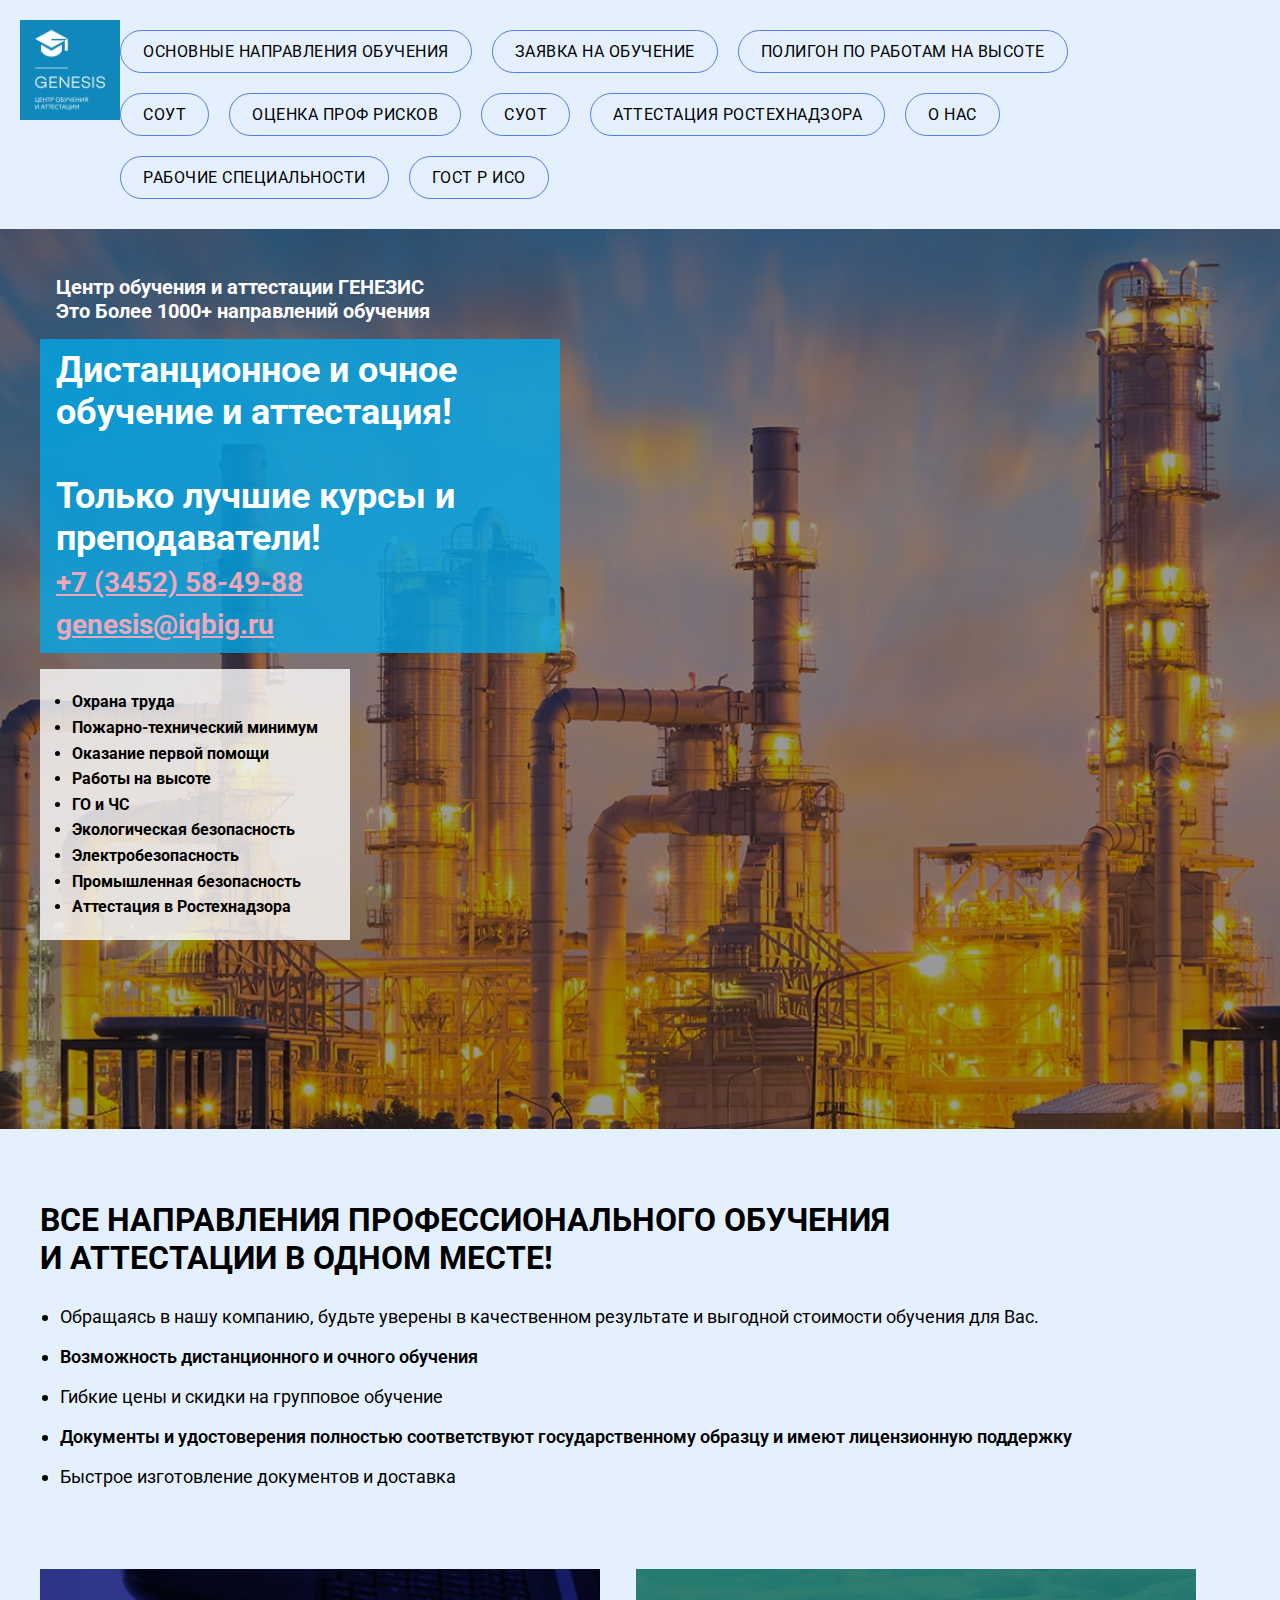
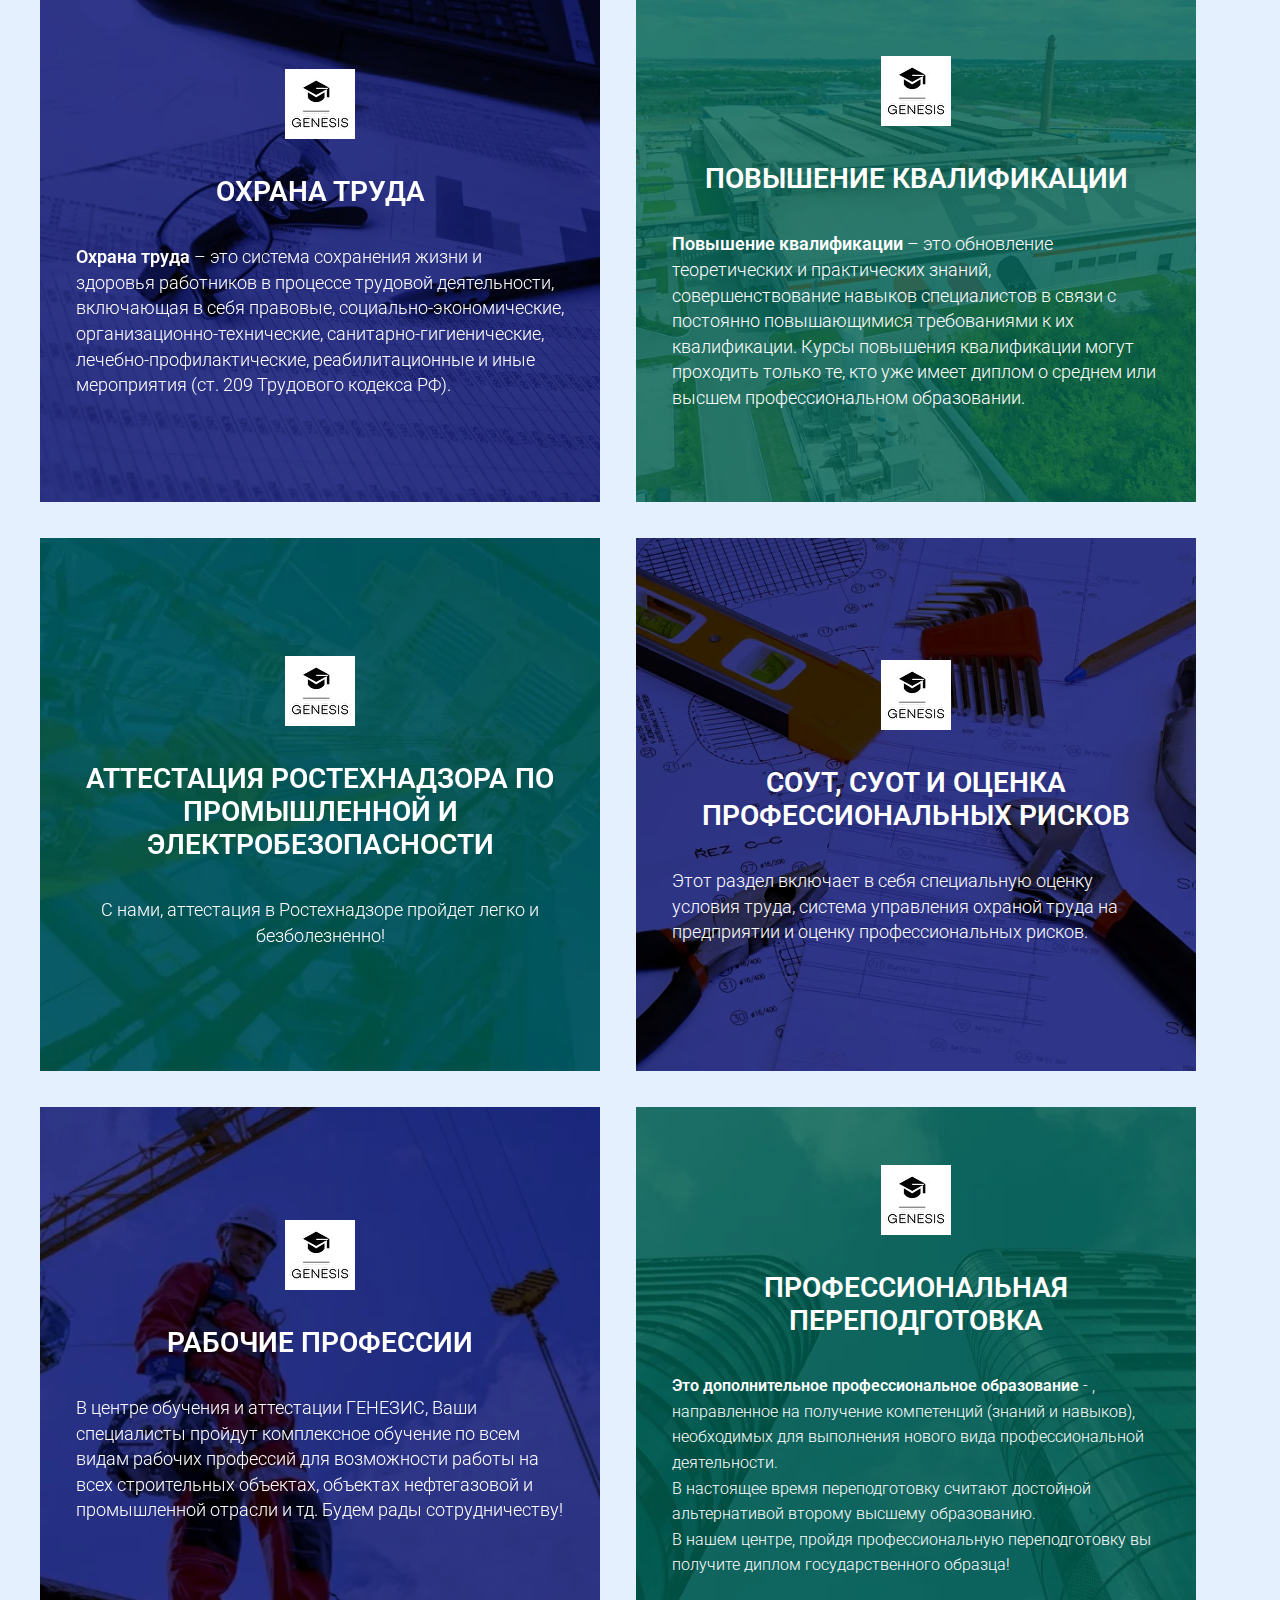
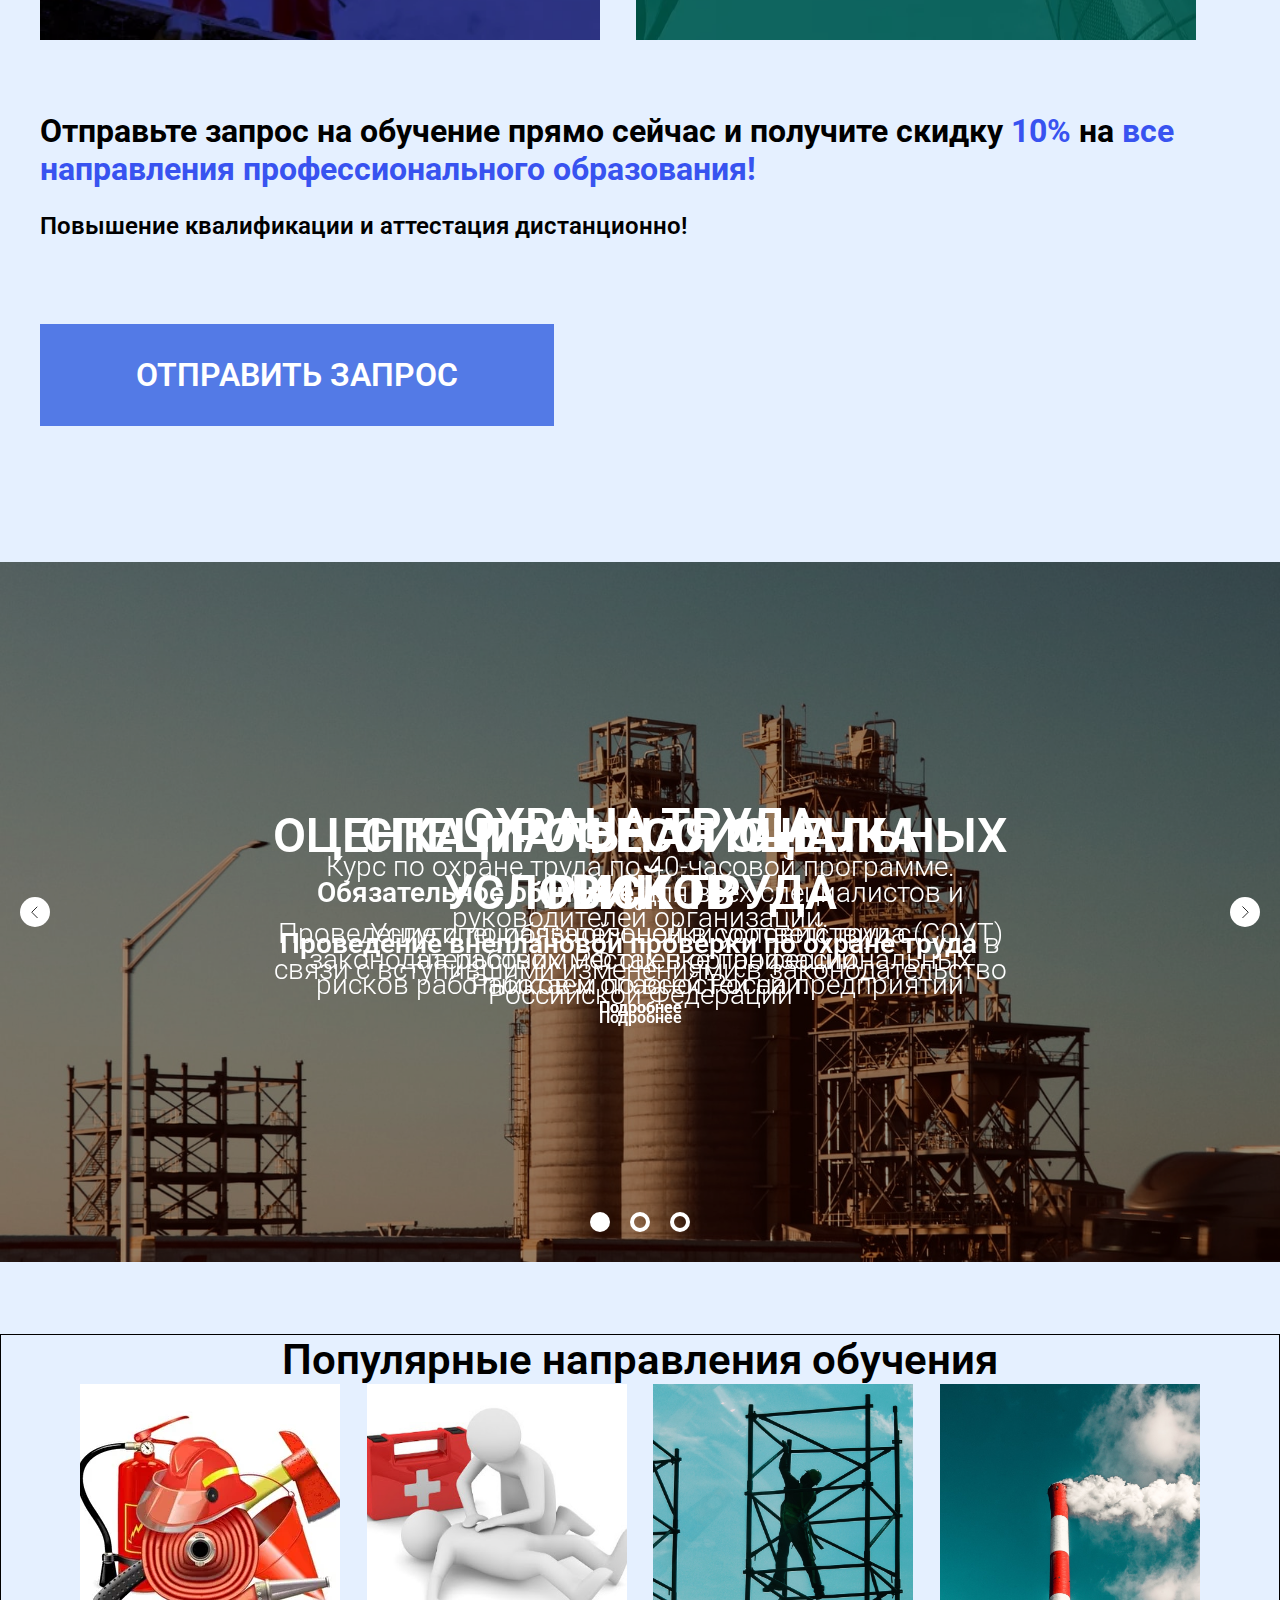
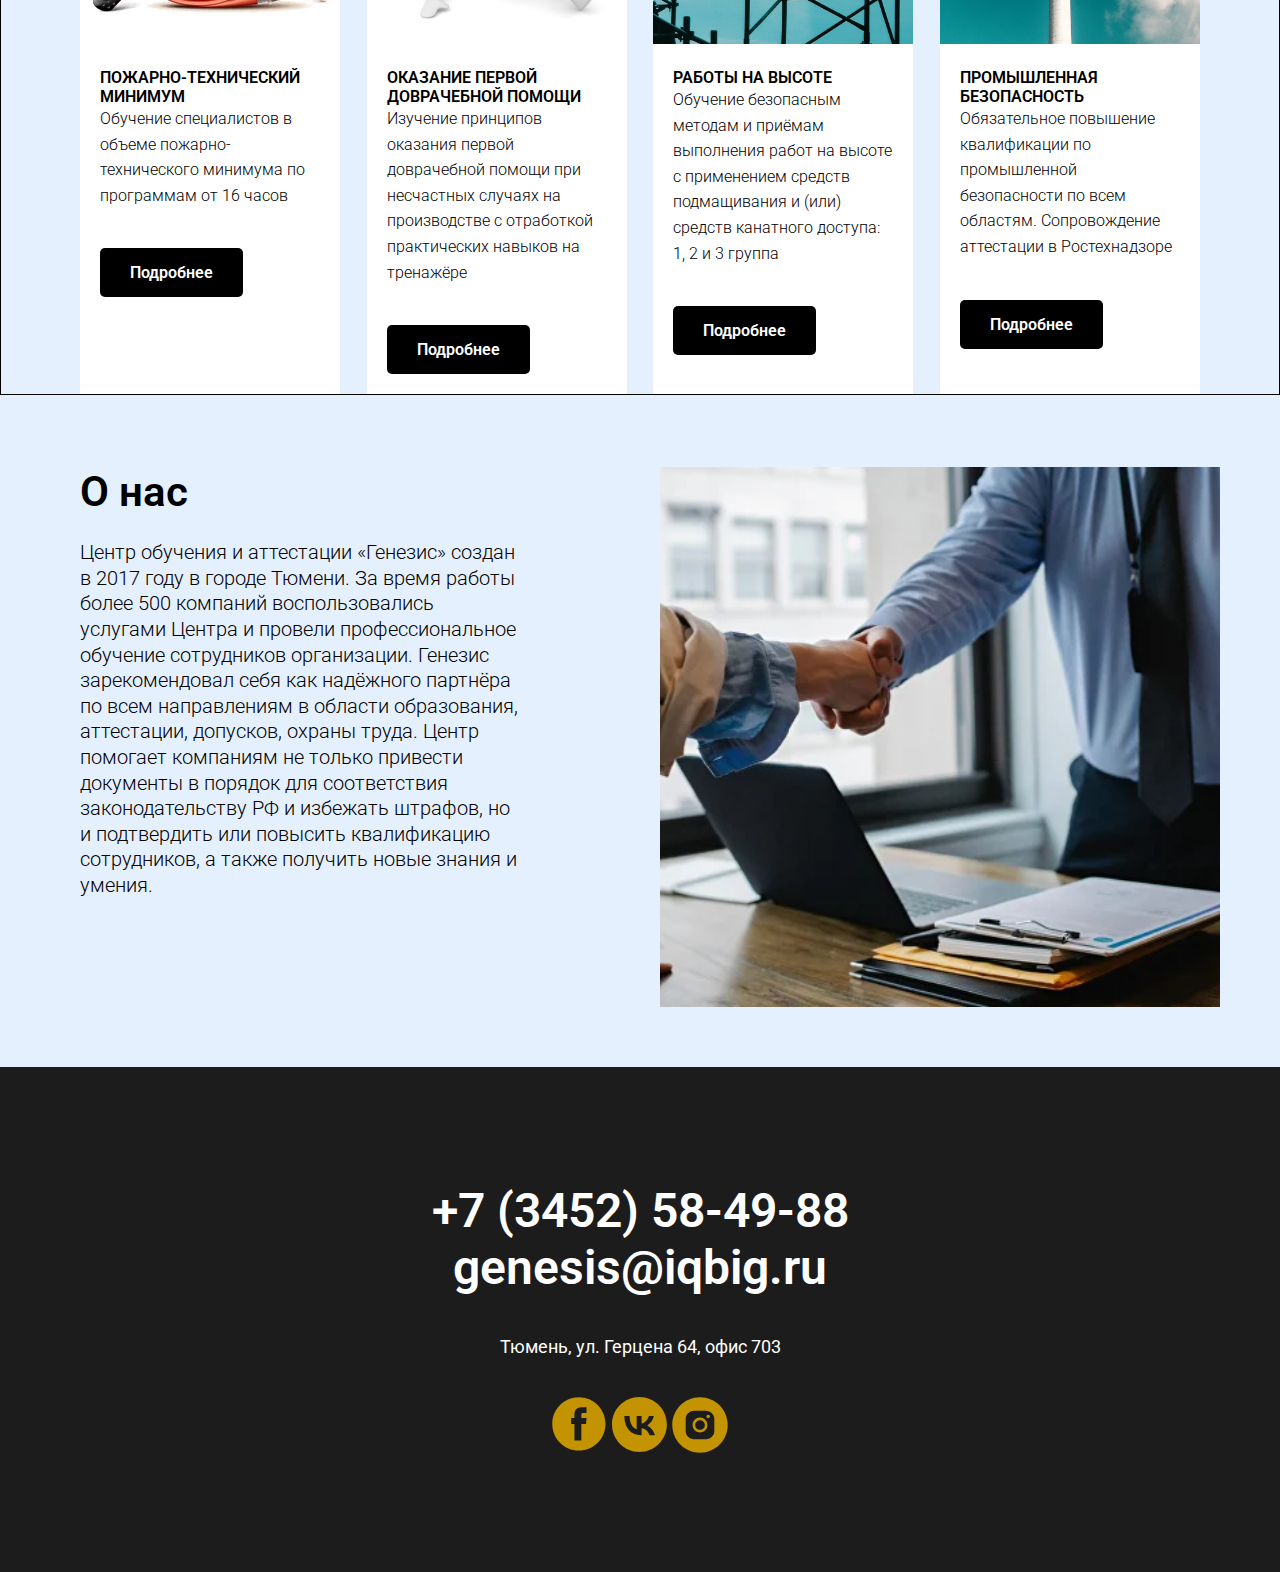
==== index.html @ 680e4aad "index almost done" ====
<!DOCTYPE html>
<html lang="en">

<head>
    <meta charset="UTF-8">
    <meta http-equiv="X-UA-Compatible" content="IE=edge">
    <meta name="viewport" content="width=device-width, initial-scale=1.0">
    <title>Центр обучения и аттестации "ГЕНЕЗИС"</title>
    <link href="https://fonts.googleapis.com/css2?family=Roboto:wght@300;400;500;700&subset=latin,cyrillic"
        rel="stylesheet">
    <link rel="stylesheet" href="./static/scss/style.css">
</head>

<body>

    <div class="logo fixed">
        <a href="/"><img src="./static/img/index/logo.png" imgfield="img"></a>
    </div>

    <header class="header">
        <div class="nav-items-wrapper">
            <div class="nav-item"><a href="">Основные направления обучения</a></div>
            <div class="nav-item"><a href="">Заявка на обучение</a></div>
            <div class="nav-item"><a href="">Полигон по работам на высоте</a></div>
            <div class="nav-item"><a href="">СОУТ</a></div>
            <div class="nav-item"><a href="">Оценка проф рисков</a></div>
            <div class="nav-item"><a href="">СУОТ</a></div>
            <div class="nav-item"><a href="">Аттестация Ростехнадзора</a></div>
            <div class="nav-item"><a href="">О нас</a></div>
            <div class="nav-item"><a href="">Рабочие специальности</a></div>
            <div class="nav-item"><a href="">ГОСТ Р ИСО</a></div>
        </div>
    </header>

    <div class="cover">
        <div class="container">
            <div class="wrapper">
                <h2 class="white">
                    Центр обучения и аттестации ГЕНЕЗИС <br>
                    Это Более 1000+ направлений обучения
                </h2>
                <div class="blue-box">
                    <p class="white">Дистанционное и очное обучение и аттестация!</p>
                    <br>
                    <p class="white">Только лучшие курсы и преподаватели!</p>
                    <span>
                        +7 (3452) 58-49-88 <br>
                        genesis@iqbig.ru
                    </span>
                </div>
                <div class="white-box">
                    <ul>
                        <li>Охрана труда</li>
                        <li>Пожарно-технический минимум</li>
                        <li>Оказание первой помощи</li>
                        <li>Работы на высоте</li>
                        <li>ГО и ЧС</li>
                        <li>Экологическая безопасность</li>
                        <li>Электробезопасность</li>
                        <li>Промышленная безопасность</li>
                        <li>Аттестация в Ростехнадзора</li>
                    </ul>
                </div>
            </div>
        </div>
    </div>


    <div class="section container">
        <h1 class="uppercase">
            Все направления профессионального обучения
            <br>
            и аттестации в одном месте!
        </h1>
        <div class="directions-list">
            <ul>
                <li class="">Обращаясь в нашу компанию, будьте уверены в качественном результате и выгодной стоимости
                    обучения для Вас.</li>
                <li class="bold">Возможность дистанционного и очного обучения</li>
                <li class="">Гибкие цены и скидки на групповое обучение</li>
                <li class="bold">Документы и удостоверения полностью соответствуют государственному образцу и имеют
                    лицензионную поддержку</li>
                <li class="">Быстрое изготовление документов и доставка</li>
            </ul>
        </div>
    </div>

    <div class="cards container">
        <div class="animated-card">
            <a href="">
                <div class="bg-img card-img-1"></div>
                <div class="overlay"></div>
                <div class="text-wrapper">
                    <img src="./static/img/index/mini-logo.png" alt="">
                    <div class="text-center bold uppercase font28">Охрана труда</div>
                    <div class="description font18"><span class="bold">Охрана труда</span> – это система сохранения
                        жизни и здоровья работников в процессе трудовой деятельности, включающая в себя правовые,
                        социально-экономические, организационно-технические, санитарно-гигиенические,
                        лечебно-профилактические, реабилитационные и иные мероприятия (ст. 209 Трудового кодекса РФ).
                    </div>
                    <div class="button-wrapper">
                        <div class="button bold uppercase font14">Подробнее</div>
                    </div>
                </div>
            </a>
        </div>
        <div class="animated-card">
            <a href="">
                <div class="bg-img card-img-2"></div>
                <div class="overlay"></div>
                <div class="text-wrapper">
                    <img src="./static/img/index/mini-logo.png" alt="">
                    <div class="text-center bold uppercase font28">Повышение квалификации</div>
                    <div class="description font18"><span class="bold">Повышение квалификации</span> – это обновление
                        теоретических и практических знаний, совершенствование навыков специалистов в связи с постоянно
                        повышающимися требованиями к их квалификации. Курсы повышения квалификации могут проходить
                        только те, кто уже имеет диплом о среднем или высшем профессиональном образовании.
                    </div>
                    <div class="button-wrapper">
                        <div class="button bold uppercase font14">Подробнее</div>
                    </div>
                </div>
            </a>
        </div>
        <div class="animated-card">
            <a href="">
                <div class="bg-img card-img-3"></div>
                <div class="overlay"></div>
                <div class="text-wrapper">
                    <img src="./static/img/index/mini-logo.png" alt="">
                    <div class="text-center bold uppercase font28">Аттестация ростехнадзора по промышленной и
                        электробезопасности</div>
                    <div class="text-center description font18">С нами, аттестация в Ростехнадзоре пройдет легко и
                        безболезненно!
                    </div>
                    <div class="button-wrapper">
                        <div class="button bold uppercase font14">Подробнее</div>
                    </div>
                </div>
            </a>
        </div>
        <div class="animated-card">
            <a href="">
                <div class="bg-img card-img-4"></div>
                <div class="overlay"></div>
                <div class="text-wrapper">
                    <img src="./static/img/index/mini-logo.png" alt="">
                    <div class="text-center bold uppercase font28">СОУТ, СУОТ и оценка профессиональных рисков</div>
                    <div class="description font18">Этот раздел включает в себя специальную оценку условия труда,
                        система управления охраной труда на предприятии и оценку профессиональных рисков.
                    </div>
                    <div class="button-wrapper">
                        <div class="button bold uppercase font14">Подробнее</div>
                    </div>
                </div>
            </a>
        </div>
        <div class="animated-card">
            <a href="">
                <div class="bg-img card-img-5"></div>
                <div class="overlay"></div>
                <div class="text-wrapper">
                    <img src="./static/img/index/mini-logo.png" alt="">
                    <div class="text-center bold uppercase font28">Рабочие профессии</div>
                    <div class="description font18">В центре обучения и аттестации ГЕНЕЗИС, Ваши специалисты пройдут
                        комплексное обучение по всем видам рабочих профессий
                        для возможности работы на всех строительных объектах, объектах нефтегазовой и промышленной
                        отрасли и тд. Будем рады
                        сотрудничеству!
                    </div>
                    <div class="button-wrapper">
                        <div class="button bold uppercase font14">Подробнее</div>
                    </div>
                </div>
            </a>
        </div>
        <div class="animated-card">
            <a href="">
                <div class="bg-img card-img-6"></div>
                <div class="overlay"></div>
                <div class="text-wrapper">
                    <img src="./static/img/index/mini-logo.png" alt="">
                    <div class="text-center bold uppercase font28">Профессиональная переподготовка</div>
                    <div class="description font16"><span class="bold">Это дополнительное профессиональное
                            образование</span> - , направленное на получение компетенций (знаний и навыков), необходимых
                        для выполнения нового вида профессиональной деятельности. <br>
                        В настоящее время переподготовку считают достойной альтернативой второму высшему образованию.
                        <br>
                        В нашем центре, пройдя профессиональную переподготовку вы получите диплом государственного
                        образца!
                    </div>
                    <div class="button-wrapper">
                        <div class="button bold uppercase font14">Подробнее</div>
                    </div>
                </div>
            </a>
        </div>
    </div>


    <div class="section container">
        <h2 class="font32">Отправьте запрос на обучение прямо сейчас и получите скидку <span class="colored">10%</span>
            на <span class="colored">все направления профессионального образования!</span></h2>
        <p class="bold font24">Повышение квалификации и аттестация дистанционно!</p>
        <a href="">
            <div class="button-huge uppercase font32 bold">Отправить запрос</div>
        </a>
    </div>

    <div class="slideshow">
        <div class="slides">            
            <div class="slides__track">
                <div class="slide">
                    <img class="slide__image" src="./static/img/index/slide1.jpg" alt="">
                    <div class="slide__text-wrapper">
                        <div class="uppercase bold font48">Охрана труда</div>
                        <div class="description font28">
                            Курс по охране труда по 40-часовой программе. <span class="bold">Обязательное обучение</span> для всех специалистов и руководителей организации. <br>
                            <span class="bold">Проведение внеплановой проверки по охране труда</span> в связи с вступившими изменениями в законодательство Российской Федерации
                        </div>
                        <a href=""><div class="button bold">Подробнее</div></a>
                    </div>
                </div>
                <div class="slide">
                    <img class="slide__image" src="./static/img/index/slide2.jpg" alt="">
                    <div class="slide__text-wrapper">
                        <div class="uppercase bold font48">Специальная оценка условий труда</div>
                        <div class="description bold font28">
                            Проведение специальной оценки условий труда (СОУТ) на рабочих местах в организации. <br>
                            Работаем по всей России.
                        </div>
                        <a href=""><div class="button bold">Подробнее</div></a>
                    </div>
                </div>
                <div class="slide">
                    <img class="slide__image" src="./static/img/index/slide3.jpg" alt="">
                    <div class="slide__text-wrapper">
                        <div class="uppercase bold font48">Оценка профессиональных рисков</div>
                        <div class="description bold font28">Услуги по обязательной в соответствии с законодательством РФ оценке профессиональных рисков работников и опасностей на предприятии</div>
                        <a href=""><div class="button bold">Подробнее</div></a>
                    </div>
                </div>
                <div class="overlay"></div>
            </div>

            <button class="arrow arrow--left">
                <!-- <img src="./static/img/index/slides-arrow.svg" alt=""> -->
                <svg style="display: block" viewBox="0 0 7.3 13"
                    xmlns="http://www.w3.org/2000/svg"
                    xmlns:xlink="http://www.w3.org/1999/xlink">
                    <style type="text/css"> 
                    .arrow polyline { 
                        -webkit-transition: stroke ease-in-out .2s; 
                        -moz-transition: stroke ease-in-out .2s; 
                        -o-transition: stroke ease-in-out .2s; 
                        transition: stroke ease-in-out .2s; 
                        }
                        .arrow:hover polyline { stroke: #1d8fbd; }
                        </style>
                    <desc>Left</desc>
                    <polyline fill="none" stroke="#222222" stroke-linejoin="butt" stroke-linecap="butt" stroke-width="1" points="0.5,0.5 6.5,6.5 0.5,12.5"></polyline>
                </svg>
            </button>

            <button class="arrow arrow--right">
                <!-- <img src="./static/img/index/slides-arrow.svg" alt=""> -->
                <svg style="display: block" viewBox="0 0 7.3 13"
                    xmlns="http://www.w3.org/2000/svg"
                    xmlns:xlink="http://www.w3.org/1999/xlink">
                    <style type="text/css"> 
                    .arrow polyline { 
                        -webkit-transition: stroke ease-in-out .2s; 
                        -moz-transition: stroke ease-in-out .2s; 
                        -o-transition: stroke ease-in-out .2s; 
                        transition: stroke ease-in-out .2s; 
                        }
                        .arrow:hover polyline { stroke: #1d8fbd; }
                    </style>
                    <desc>Right</desc>
                    <polyline fill="none" stroke="#222222" stroke-linejoin="butt" stroke-linecap="butt" stroke-width="1" points="0.5,0.5 6.5,6.5 0.5,12.5"></polyline>
                </svg>
            </button>

            <div class="bullet-wrapper">
                <button class="bullet current"></button>
                <button class="bullet"></button>
                <button class="bullet"></button>
            </div>
        </div>
    </div>

    <div class="section border">
        <div class="bold text-center font42">Популярные направления обучения</div>
        <div class="carousel container">
            <div class="carousel__card">
                <img src="./static/img/index/card-1.png" alt="">
                <div class="card__text-wrapper">
                    <div class="bold uppercase">Пожарно-технический минимум</div>
                    <div class="description">Обучение специалистов в объеме пожарно-технического минимума по программам от 16 часов</div>
                </div>
                <a href=""><div class="card__button bold">Подробнее</div></a>
            </div>

            <div class="carousel__card">
                <img src="./static/img/index/card-2.jpg" alt="">
                <div class="card__text-wrapper">
                    <div class="bold uppercase">Оказание первой доврачебной помощи</div>
                    <div class="description">Изучение принципов оказания первой доврачебной помощи при несчастных случаях на производстве с отработкой практических навыков на тренажёре</div>
                </div>
                <a href=""><div class="card__button bold">Подробнее</div></a>
            </div>

            <div class="carousel__card">
                <img src="./static/img/index/card-3.jpg" alt="">
                <div class="card__text-wrapper">
                    <div class="bold uppercase">Работы на высоте</div>
                    <div class="description">Обучение безопасным методам и приёмам выполнения работ на высоте с применением средств подмащивания и (или) средств канатного доступа: 1, 2 и 3 группа</div>
                </div>
                <a href=""><div class="card__button bold">Подробнее</div></a>
            </div>

            <div class="carousel__card">
                <img src="./static/img/index/card-4.jpg" alt="">
                <div class="card__text-wrapper">
                    <div class="bold uppercase">Промышленная безопасность</div>
                    <div class="description">Обязательное повышение квалификации по промышленной безопасности по всем областям. Сопровождение аттестации в Ростехнадзоре</div>
                </div>
                <a href=""><div class="card__button bold">Подробнее</div></a>
            </div>
        </div>
    </div>

    <div class="about-hero container">
        <div class="text-wrapper">
            <div class="about bold font42">О нас</div>
            <div class="description font20">Центр обучения и аттестации «Генезис» создан в 2017 году в городе Тюмени. За время работы более 500 компаний воспользовались услугами Центра и провели профессиональное обучение сотрудников организации. Генезис зарекомендовал себя как надёжного партнёра по всем направлениям в области образования, аттестации, допусков, охраны труда. Центр помогает компаниям не только привести документы в порядок для соответствия законодательству РФ и избежать штрафов, но и подтвердить или повысить квалификацию сотрудников, а также получить новые знания и умения.</div>
        </div>
        <img src="./static/img/index/about.jpg" alt="">
    </div>

    <footer class="footer">
        <div class="contacts bold font48">
            +7 (3452) 58-49-88 <br>
            genesis@iqbig.ru
        </div>
        <div class="address font18">Тюмень, ул. Герцена 64, офис 703</div>
        <div class="social-links">
            <a href="https://www.facebook.com/iqbig"><img src="./static/img/index/facebook.svg" alt="Facebook"></a>
            <a href="https://vk.com/iqbig"><img src="./static/img/index/vk.svg" alt="VK"></a>
            <a href="https://www.instagram.com/iqbig/"><img src="./static/img/index/instagram.svg" alt="Instagram"></a>
        </div>
    </footer>
    <script src="./static/js/script.js"></script>
</body>


</html>
---- static/scss/style.css ----
* {
  box-sizing: border-box;
}

body {
  font-family: "Roboto", Arial, sans-serif;
  margin: 0;
  background-color: #e5f0ff;
}

a {
  text-decoration: none;
  color: inherit;
}
a:link, a:visited, a:hover, a:active {
  color: inherit;
}

h1,
h2,
h3,
h4,
h5,
ul {
  margin: 0;
}

ul {
  padding-left: 20px;
}

.fixed {
  position: fixed;
}
.fixed.logo, .fixed:has(img) {
  top: 20px;
  left: 20px;
}

.white {
  color: white;
}

.colored {
  color: #3853f0;
}

.bold {
  font-weight: 600;
}

.uppercase {
  text-transform: uppercase;
}

.text-center {
  text-align: center;
}

.container {
  max-width: 1200px;
  margin: 0 auto;
}

.section {
  margin-top: 72px;
  margin-bottom: 72px;
}

.border {
  border: 1px solid black;
}

.font14 {
  font-size: 14px;
}

.font16 {
  font-size: 16px;
}

.font18 {
  font-size: 18px;
}

.font20 {
  font-size: 20px;
}

.font24 {
  font-size: 24px;
}

.font28 {
  font-size: 28px;
}

.font32 {
  font-size: 32px;
}

.font42 {
  font-size: 42px;
}

.font48 {
  font-size: 48px;
}

.description {
  line-height: 1.6rem;
  font-weight: 300;
}

.logo img {
  width: 100px;
  height: 100px;
  z-index: 10;
}

.header {
  padding: 20px 0;
}

.nav-items-wrapper {
  max-width: 1060px;
  margin: 0 auto;
  display: flex;
  flex-wrap: wrap;
}
.nav-items-wrapper .nav-item {
  margin: 10px;
  border: 1px solid #537ae6;
  border-radius: 30px;
  text-transform: uppercase;
  letter-spacing: 0.5px;
  font-size: 16px;
  transition-duration: 0.2s;
}
.nav-items-wrapper .nav-item a {
  display: block;
  padding: 11px 22px;
  overflow: hidden;
}
.nav-items-wrapper .nav-item:hover {
  background-color: #1d8fbd;
  color: #ffffff;
}

.cover {
  background-image: url("../img/index/hero.jpg");
  height: 100vh;
  background-repeat: no-repeat;
  background-position: center center;
  background-size: cover;
  position: relative;
  z-index: -1;
}
.cover:before {
  content: "";
  position: absolute;
  width: 100%;
  height: 100%;
}
.cover::before {
  background-color: rgba(0, 0, 0, 0.4);
  z-index: inherit;
}
.cover .wrapper {
  padding-top: 36px;
  max-width: 520px;
}
.cover .wrapper h2,
.cover .wrapper div {
  padding: 10px 16px;
}
.cover ul {
  padding: 10px 16px;
}
.cover h2 {
  font-size: 20px;
  margin-bottom: 0.4rem;
}

.blue-box {
  background-color: rgba(3, 167, 233, 0.8);
  font-size: 36px;
  font-weight: 700;
  margin-bottom: 1rem;
}
.blue-box p {
  margin: 0;
}
.blue-box span {
  color: #eda6ba;
  text-decoration: underline;
  font-size: 28px;
}

.white-box {
  display: inline-block;
  font-size: 16px;
  line-height: 1.6rem;
  font-weight: 700;
  background-color: rgba(255, 255, 255, 0.8);
}

.directions-list {
  font-size: 18px;
  line-height: 40px;
  margin: 20px 0;
}

.cards {
  display: flex;
  flex-wrap: wrap;
  gap: 36px;
}

.animated-card {
  position: relative;
  color: white;
  height: 533px;
  width: 560px;
  overflow: hidden;
}
.animated-card .bg-img {
  position: absolute;
  top: 0;
  right: 0;
  bottom: 0;
  left: 0;
  background-position: center center;
  background-repeat: no-repeat;
  background-size: cover;
  transition-duration: 250ms;
  transform: scale(1);
  z-index: -1;
}
.animated-card .overlay {
  position: absolute;
  top: 0;
  right: 0;
  bottom: 0;
  left: 0;
  height: 100%;
  background-color: rgba(0, 0, 0, 0.4);
  transition-duration: 250ms;
}
.animated-card .text-wrapper {
  box-sizing: border-box;
  display: flex;
  flex-direction: column;
  justify-content: center;
  align-items: center;
  gap: 36px;
  height: 100%;
  padding: 36px;
  transform: translate(0, 40px);
  transition-duration: 250ms;
}
.animated-card .button-wrapper {
  opacity: 0;
  transform: translate(0, -80px);
  transition-property: transform, opacity;
  transition-duration: 250ms;
}
.animated-card .button {
  box-sizing: border-box;
  color: black;
  background-color: #c7c7c7;
  border-radius: 30px;
  padding: 1rem 2rem;
}

.animated-card:hover .overlay {
  opacity: 0.8;
}
.animated-card:hover .bg-img {
  transform: scale(1.05);
}
.animated-card:hover .text-wrapper {
  transform: translate(0, 0);
}
.animated-card:hover .button-wrapper {
  height: auto;
  opacity: 1;
  transform: translate(0, 0);
}

.card-img-1 {
  background-image: url("../img/index/card-bg-1.png");
}

.card-img-2 {
  background-image: url("../img/index/card-bg-2.png");
}

.card-img-3 {
  background-image: url("../img/index/card-bg-3.png");
}

.card-img-4 {
  background-image: url("../img/index/card-bg-4.png");
}

.card-img-5 {
  background-image: url("../img/index/card-bg-5.png");
}

.card-img-6 {
  background-image: url("../img/index/card-bg-6.png");
}

.button-huge {
  position: relative;
  display: inline-block;
  color: #fff;
  background-color: #537ae6;
  overflow: hidden;
  padding: 1em 3em;
  margin: 60px 0;
  transition-duration: 250ms;
}
.button-huge:before {
  content: "";
  position: absolute;
  width: 100%;
  height: 100%;
}
.button-huge:before {
  background: linear-gradient(90deg, rgba(255, 255, 255, 0.1019607843), rgba(255, 255, 255, 0.4));
  top: 0;
  left: -100px;
  width: 45px;
  height: 100%;
  transform: skewX(-45deg);
  -webkit-animation-name: flash;
          animation-name: flash;
  -webkit-animation-duration: 5000ms;
          animation-duration: 5000ms;
  -webkit-animation-iteration-count: infinite;
          animation-iteration-count: infinite;
}
.button-huge:hover {
  background-color: #12b360;
}

@-webkit-keyframes flash {
  50% {
    left: 1000px;
  }
  100% {
    left: 1000px;
  }
}

@keyframes flash {
  50% {
    left: 1000px;
  }
  100% {
    left: 1000px;
  }
}
.slides {
  box-sizing: border-box;
  position: relative;
  height: 700px;
  color: white;
}
.slides .overlay {
  position: absolute;
  top: 0;
  right: 0;
  bottom: 0;
  left: 0;
  height: 100%;
  background-color: rgba(0, 0, 0, 0.4);
  z-index: -1;
}
.slides .slide {
  position: absolute;
  top: 0;
  bottom: 0;
  width: 100%;
}
.slides .slide .slide__image {
  position: absolute;
  width: 100%;
  height: 100%;
  -o-object-fit: cover;
     object-fit: cover;
  z-index: -1;
}
.slides .slide .slide__text-wrapper {
  display: flex;
  flex-direction: column;
  justify-content: center;
  align-items: center;
  height: 100%;
  max-width: 760px;
  margin: 0 auto;
  text-align: center;
}
.slides .arrow {
  position: absolute;
  top: 50%;
  transform: translateY(-50%);
  background-color: white;
  border: 0;
  border-radius: 30px;
  width: 30px;
  height: 30px;
  cursor: pointer;
}
.slides .arrow svg {
  width: 7px;
  position: relative;
}
.slides .arrow--left {
  left: 20px;
}
.slides .arrow--left svg {
  transform: rotate(180deg);
  left: 5px;
}
.slides .arrow--right {
  right: 20px;
}
.slides .arrow--right svg {
  right: -6px;
}
.slides .bullet-wrapper {
  position: absolute;
  bottom: 15px;
  left: 50%;
  transform: translateX(-50%);
  padding: 15px;
  display: flex;
  justify-content: center;
}
.slides .bullet-wrapper .bullet {
  width: 20px;
  height: 20px;
  border: 4px solid white;
  border-radius: 15px;
  background-color: transparent;
  margin: 0 10px;
  cursor: pointer;
}
.slides .bullet-wrapper .current {
  background-color: white;
}

.carousel {
  display: flex;
  justify-content: space-between;
  padding: 0 40px;
}
.carousel .carousel__card {
  width: 260px;
  background-color: white;
}
.carousel .carousel__card img {
  width: 100%;
  height: 260px;
  -o-object-fit: cover;
     object-fit: cover;
}
.carousel .carousel__card .card__text-wrapper {
  padding: 20px;
}
.carousel .carousel__card .card__button {
  display: inline-block;
  color: white;
  background-color: black;
  border-radius: 5px;
  padding: 15px 30px;
  margin: 20px;
}

.about-hero {
  display: flex;
  justify-content: space-between;
  gap: 80px;
  margin: 0 auto;
}
.about-hero .about {
  margin-bottom: 24px;
}
.about-hero img {
  height: 540px;
  width: 560px;
  -o-object-fit: cover;
     object-fit: cover;
}
.about-hero div, .about-hero img {
  margin: 0 20px;
}

.footer {
  padding-top: 75px;
  padding-bottom: 75px;
  margin-top: 60px;
  background-color: #1c1c1c;
  color: white;
  text-align: center;
}
.footer .social-links img {
  height: 56px;
}
.footer div {
  margin: 40px auto;
}/*# sourceMappingURL=style.css.map */
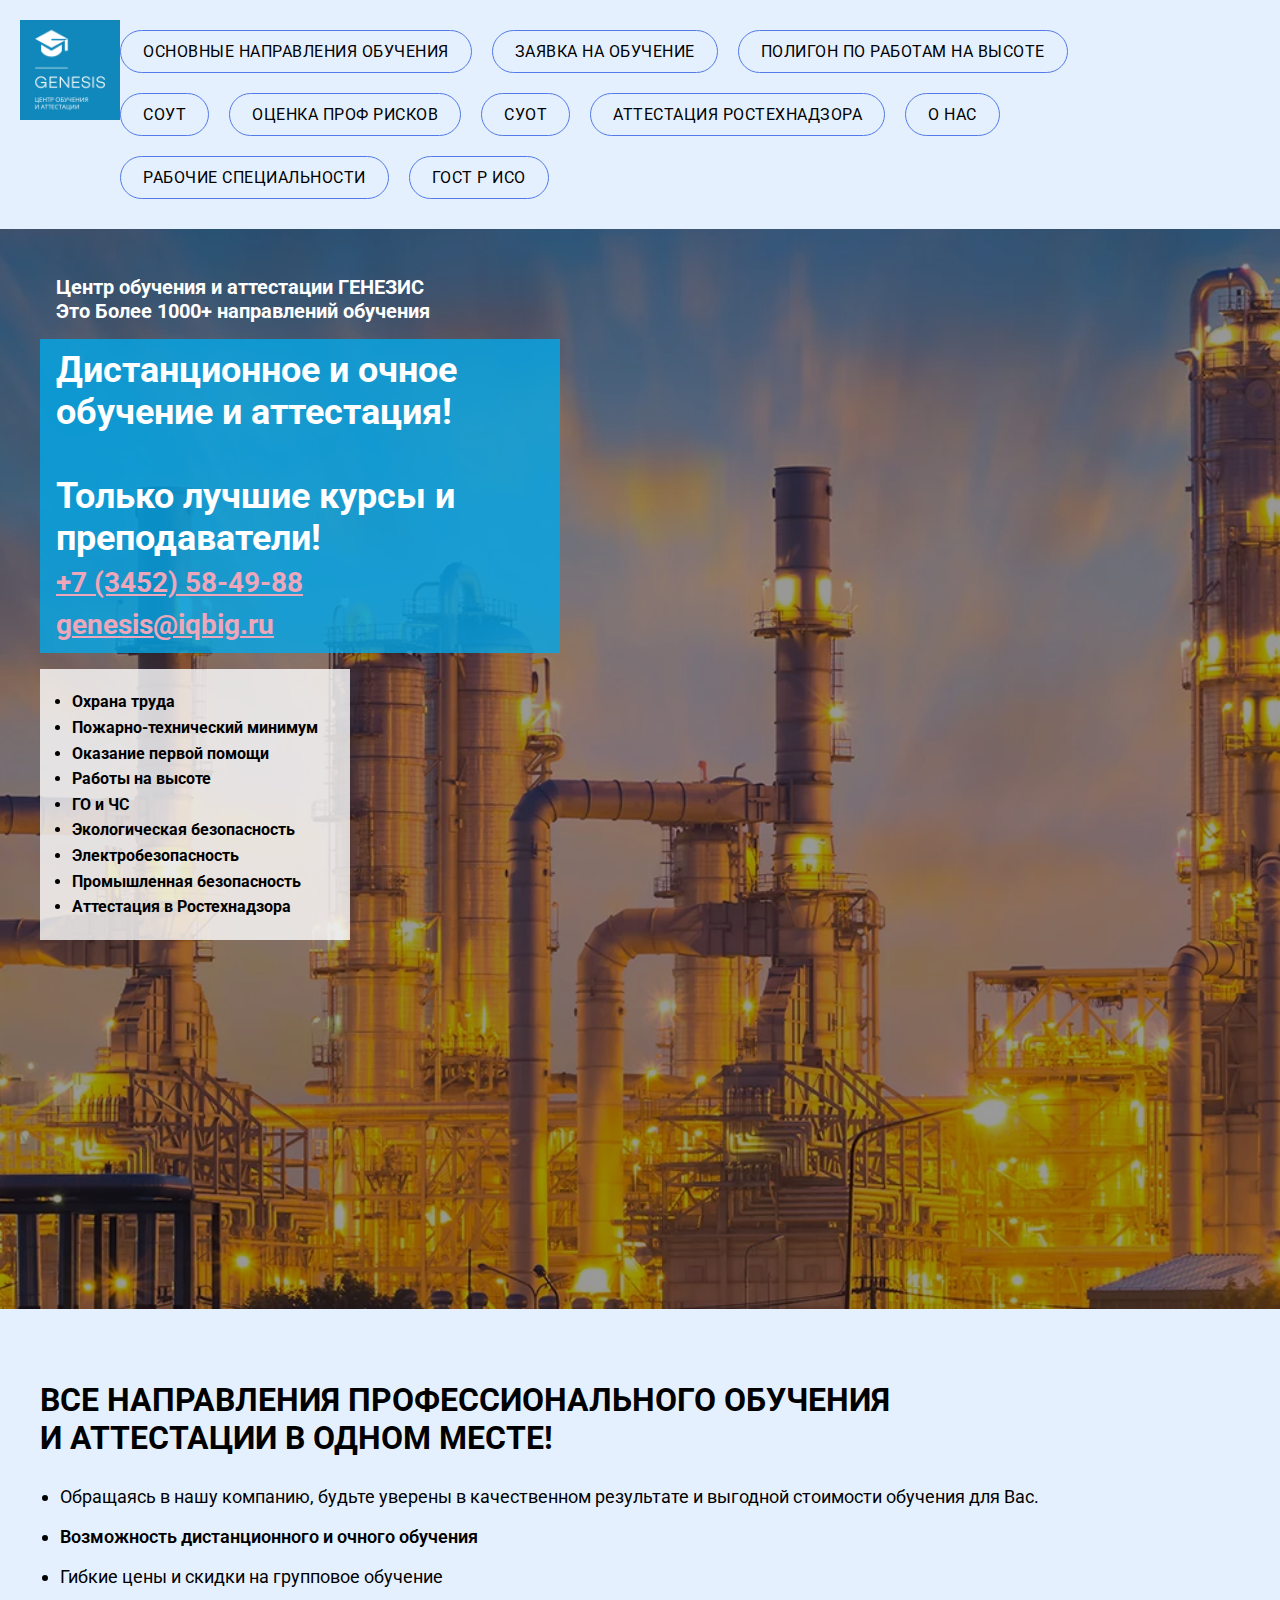
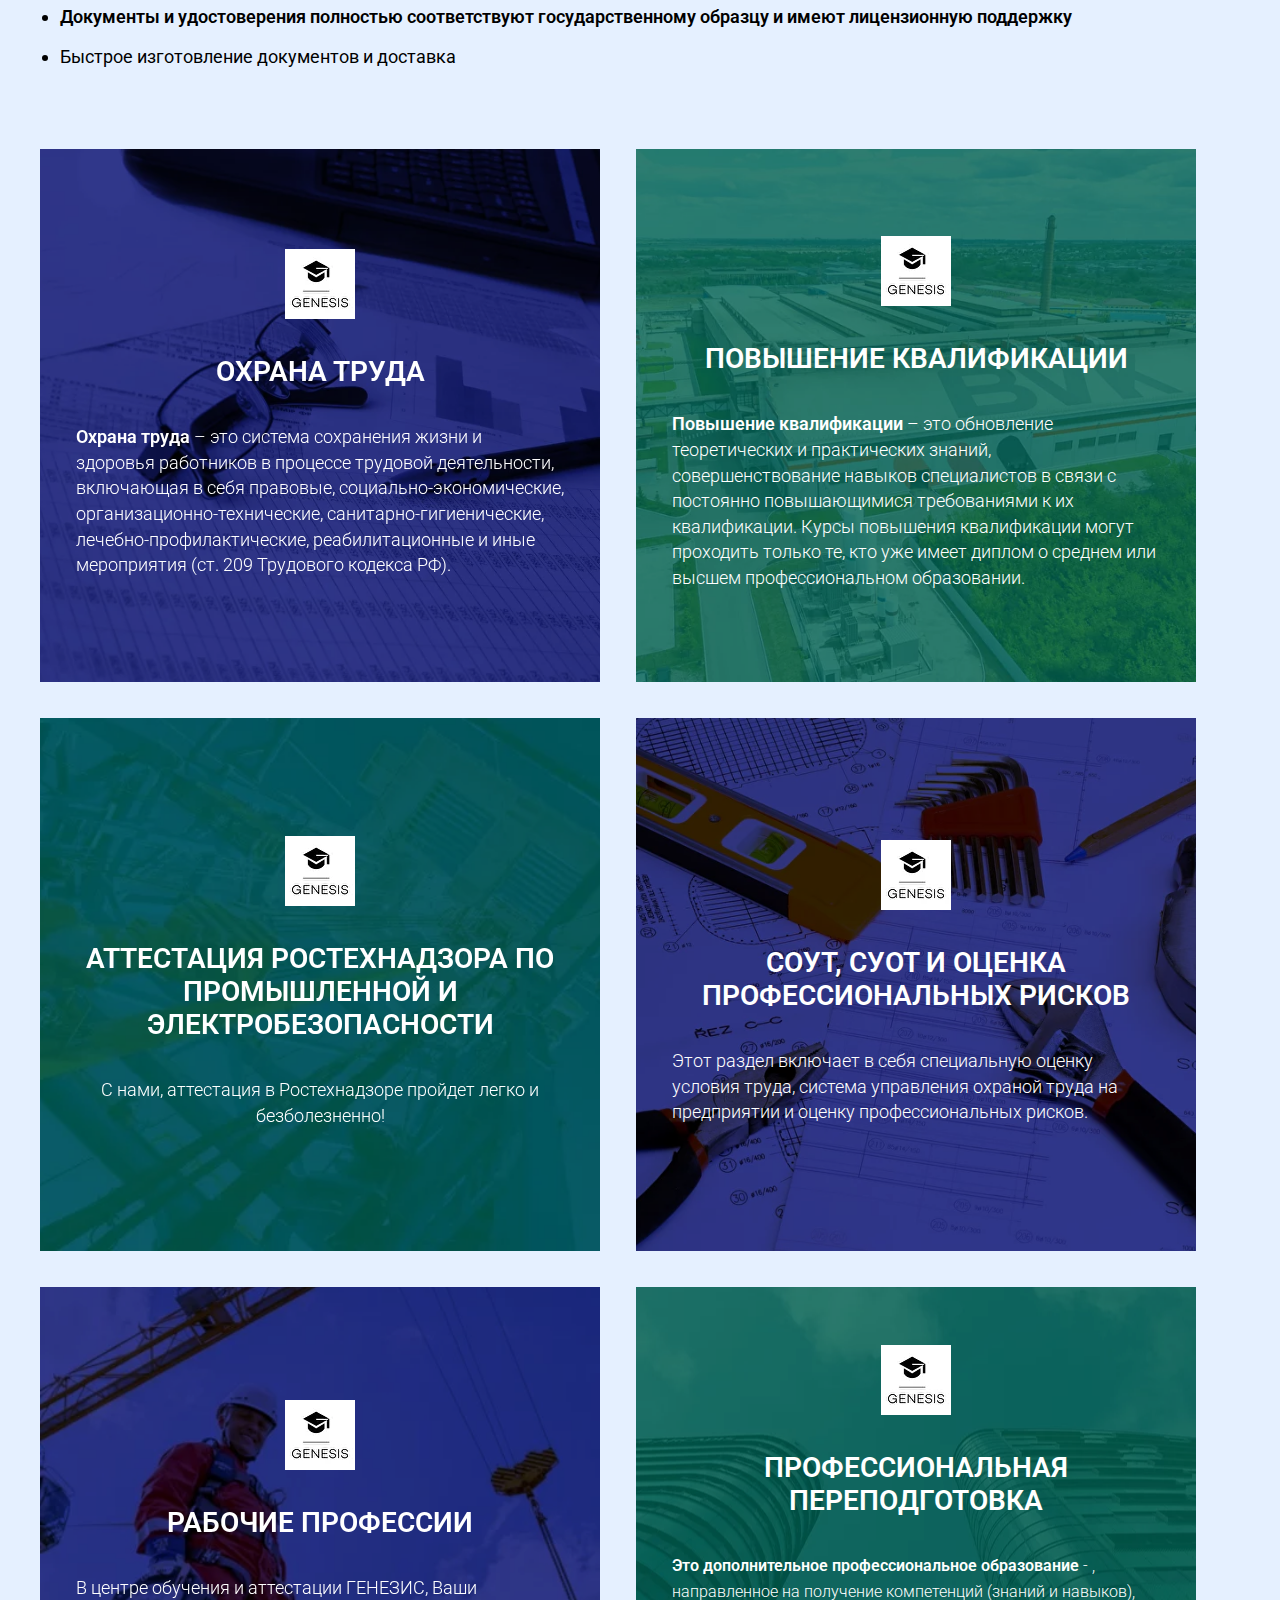
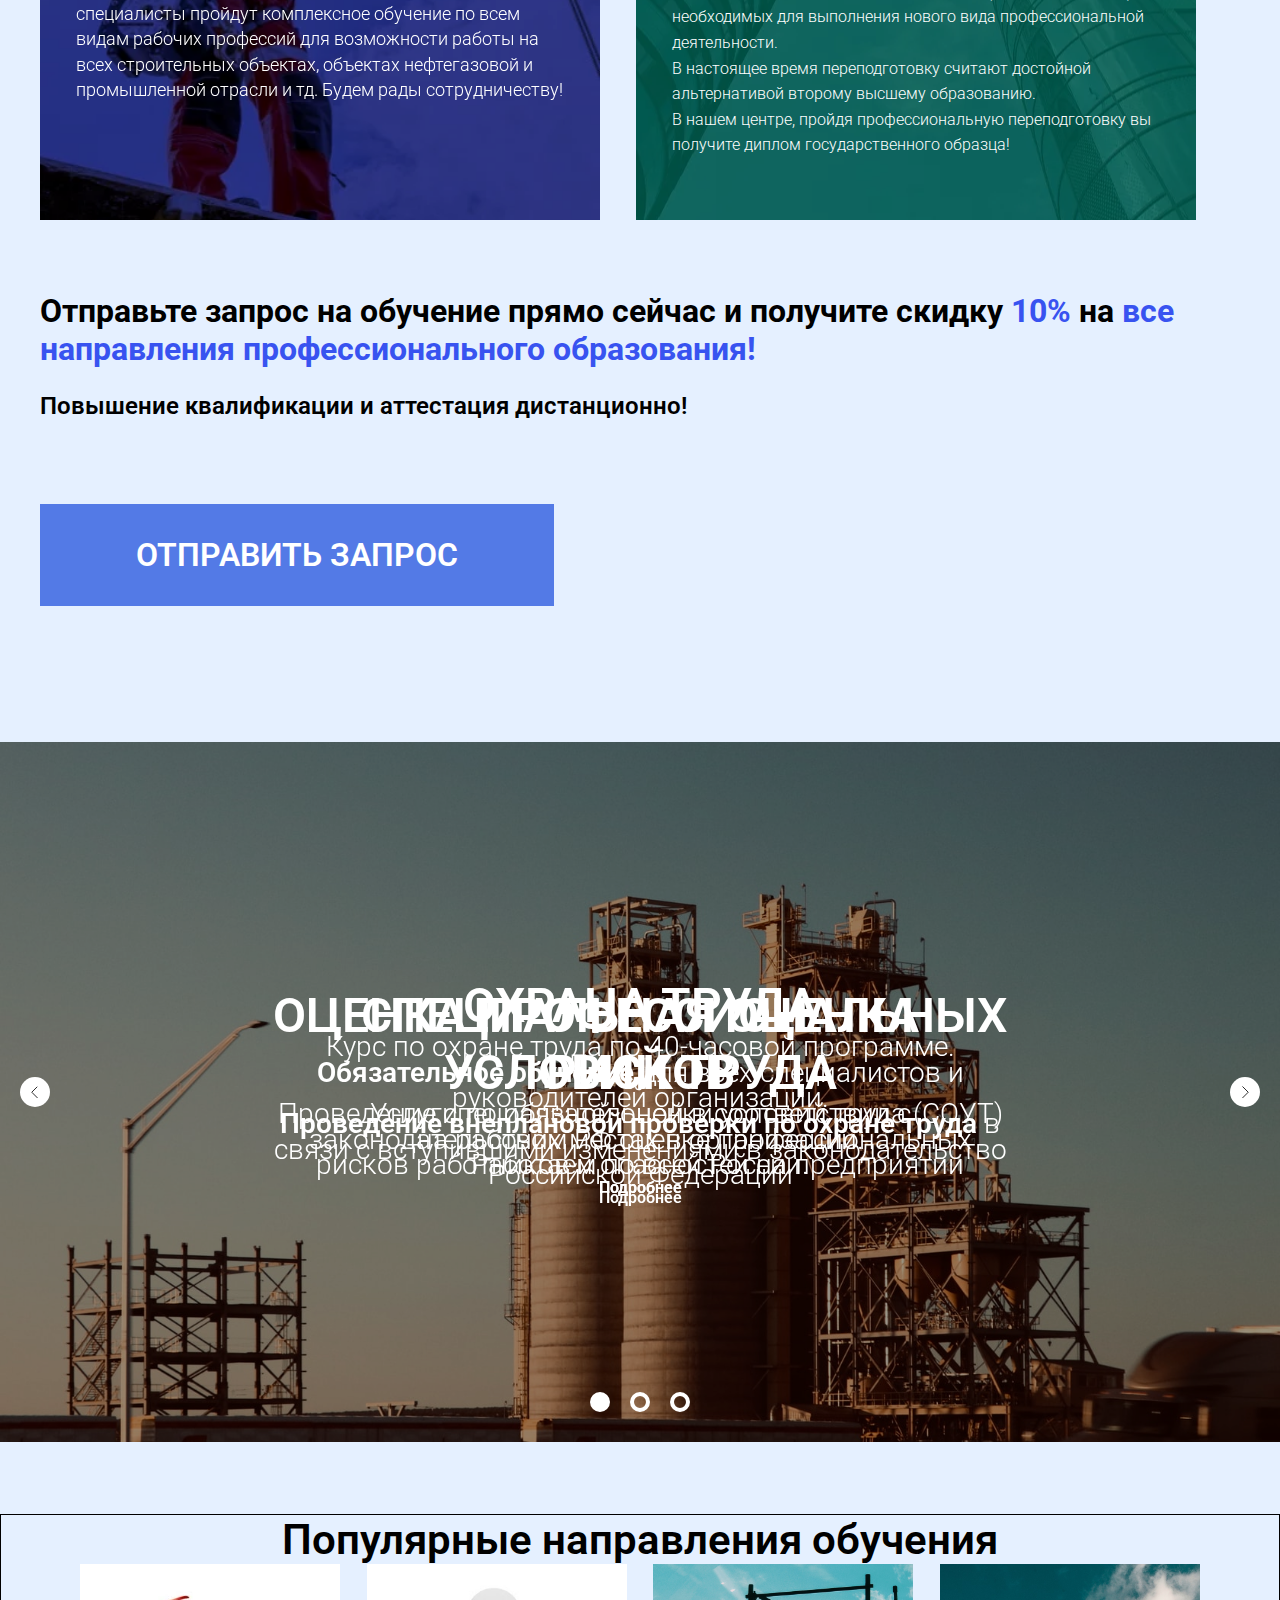
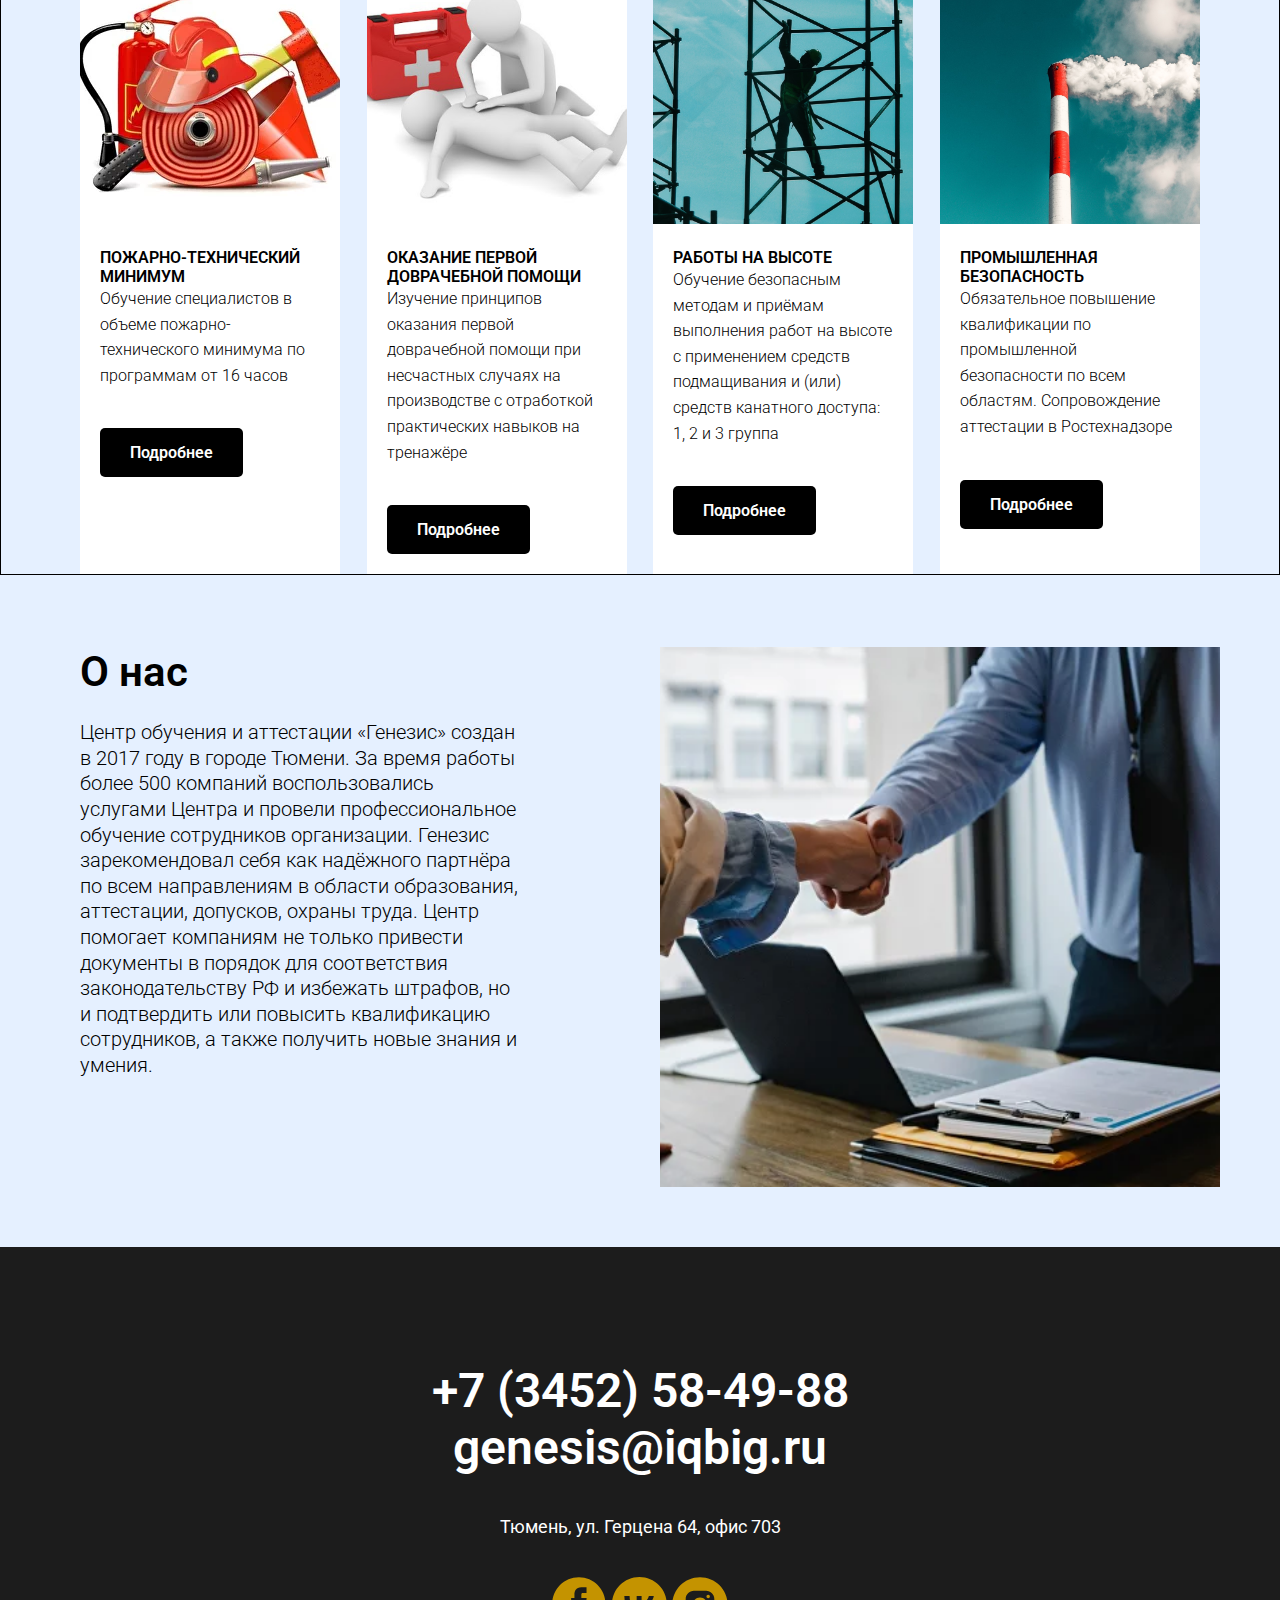
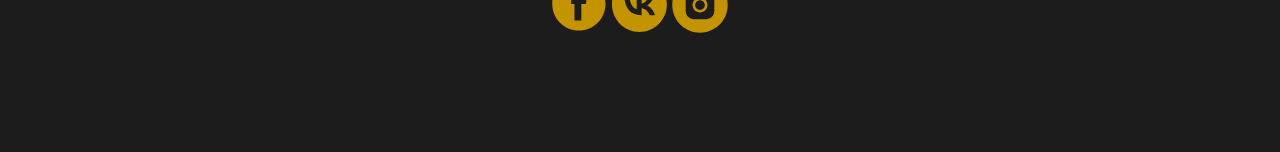
==== commit 64c33b2f: "pages" ====
--- a/index.html
+++ b/index.html
@@ -19,20 +19,22 @@
 
     <header class="header">
         <div class="nav-items-wrapper">
-            <div class="nav-item"><a href="">Основные направления обучения</a></div>
-            <div class="nav-item"><a href="">Заявка на обучение</a></div>
-            <div class="nav-item"><a href="">Полигон по работам на высоте</a></div>
-            <div class="nav-item"><a href="">СОУТ</a></div>
-            <div class="nav-item"><a href="">Оценка проф рисков</a></div>
-            <div class="nav-item"><a href="">СУОТ</a></div>
-            <div class="nav-item"><a href="">Аттестация Ростехнадзора</a></div>
-            <div class="nav-item"><a href="">О нас</a></div>
-            <div class="nav-item"><a href="">Рабочие специальности</a></div>
-            <div class="nav-item"><a href="">ГОСТ Р ИСО</a></div>
+            <div class="nav-items-wrapper">
+                <div class="nav-item"><a href="./katalog.html">Основные направления обучения</a></div>
+                <div class="nav-item"><a href="">Заявка на обучение</a></div>
+                <div class="nav-item"><a href="./polygon.html">Полигон по работам на высоте</a></div>
+                <div class="nav-item"><a href="./sout.html">СОУТ</a></div>
+                <div class="nav-item"><a href="./profrisks.html">Оценка проф рисков</a></div>
+                <div class="nav-item"><a href="./sout.html">СУОТ</a></div>
+                <div class="nav-item"><a href="./certification.html">Аттестация Ростехнадзора</a></div>
+                <div class="nav-item"><a href="./contacts.html">О нас</a></div>
+                <div class="nav-item"><a href="./doku.html">Рабочие специальности</a></div>
+                <div class="nav-item"><a href="./gostriso.html">ГОСТ Р ИСО</a></div>
+            </div>
         </div>
     </header>
 
-    <div class="cover">
+    <div class="cover index">
         <div class="container">
             <div class="wrapper">
                 <h2 class="white">
--- a/static/scss/style.css
+++ b/static/scss/style.css
@@ -105,6 +105,10 @@
 
 .font48 {
   font-size: 48px;
+}
+
+.font72 {
+  font-size: 72px;
 }
 
 .description {
@@ -142,14 +146,13 @@
   padding: 11px 22px;
   overflow: hidden;
 }
-.nav-items-wrapper .nav-item:hover {
+.nav-items-wrapper .nav-item:hover, .nav-items-wrapper .nav-item.current {
   background-color: #1d8fbd;
   color: #ffffff;
 }
 
 .cover {
-  background-image: url("../img/index/hero.jpg");
-  height: 100vh;
+  height: 1080px;
   background-repeat: no-repeat;
   background-position: center center;
   background-size: cover;
@@ -165,6 +168,12 @@
 .cover::before {
   background-color: rgba(0, 0, 0, 0.4);
   z-index: inherit;
+}
+.cover.index {
+  background-image: url("../img/index/hero.jpg");
+}
+.cover.katalog {
+  background-image: url("../img/katalog/hero.jpg");
 }
 .cover .wrapper {
   padding-top: 36px;
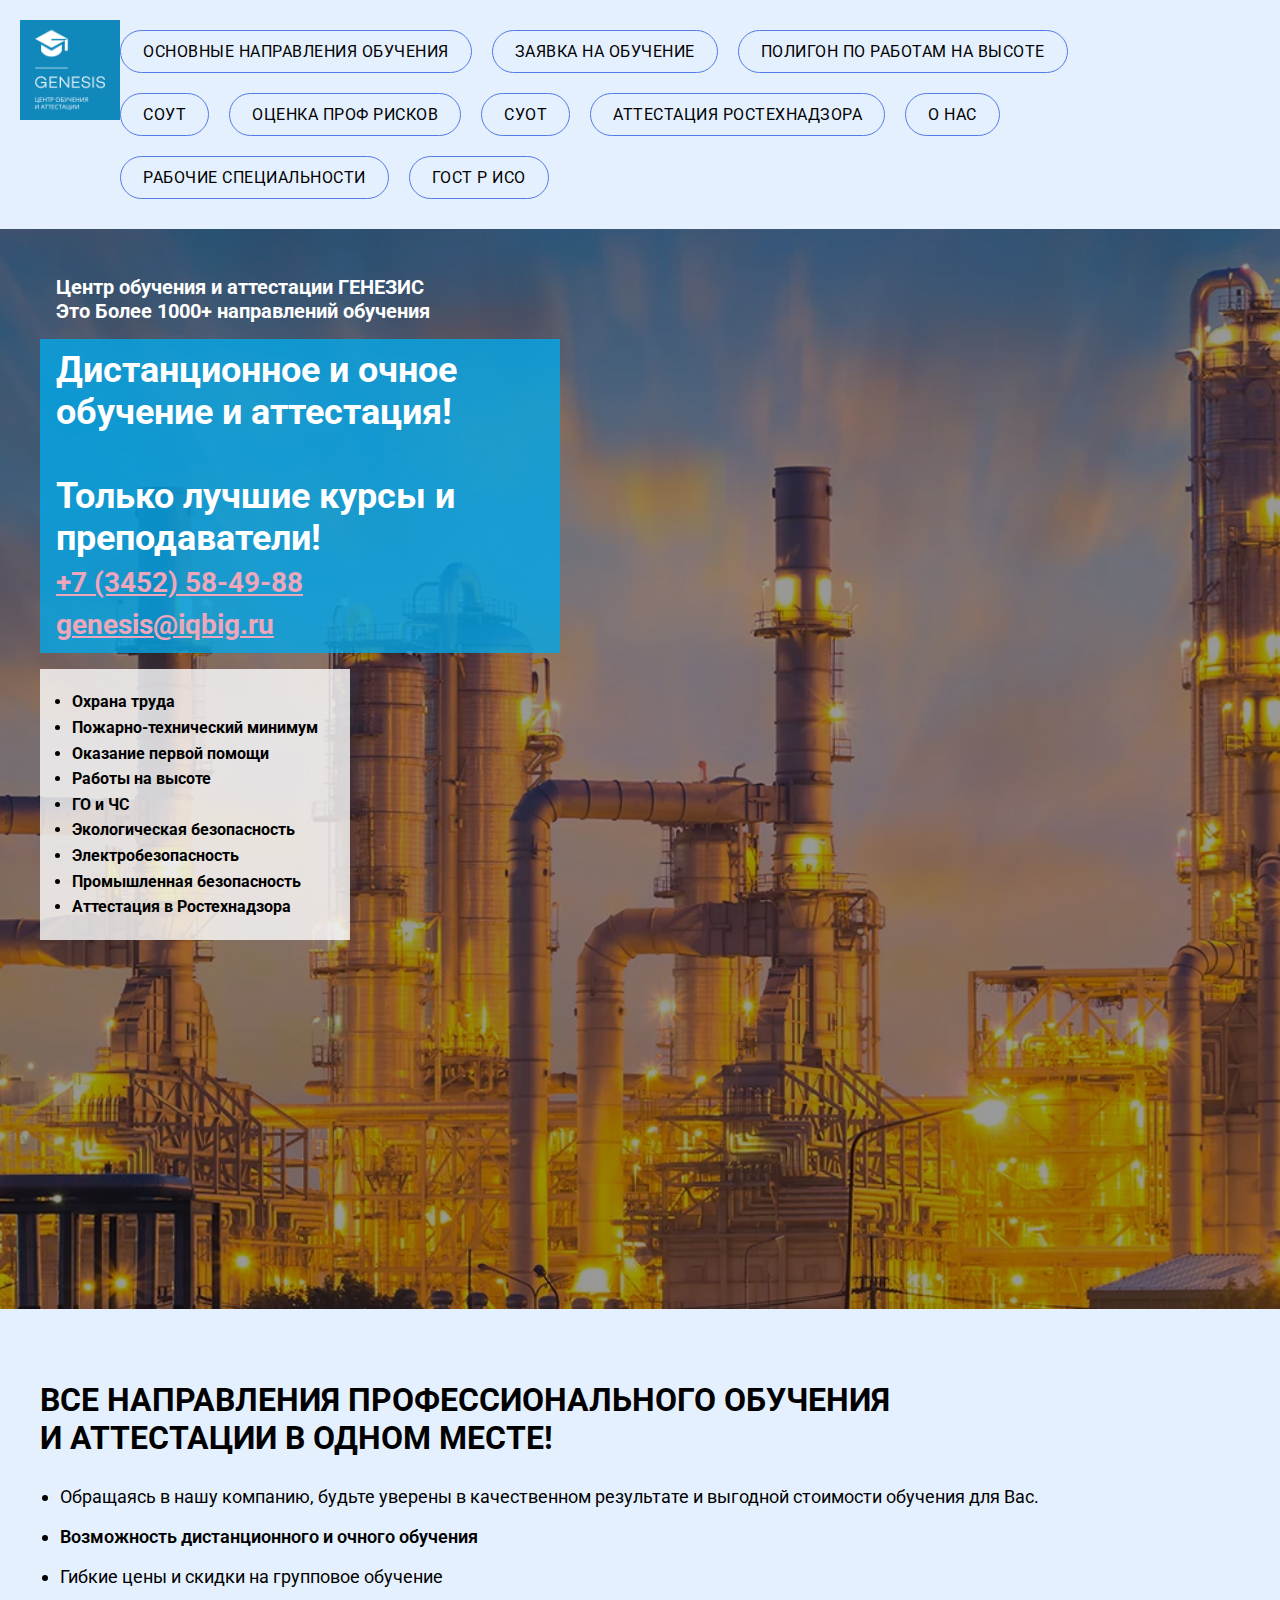
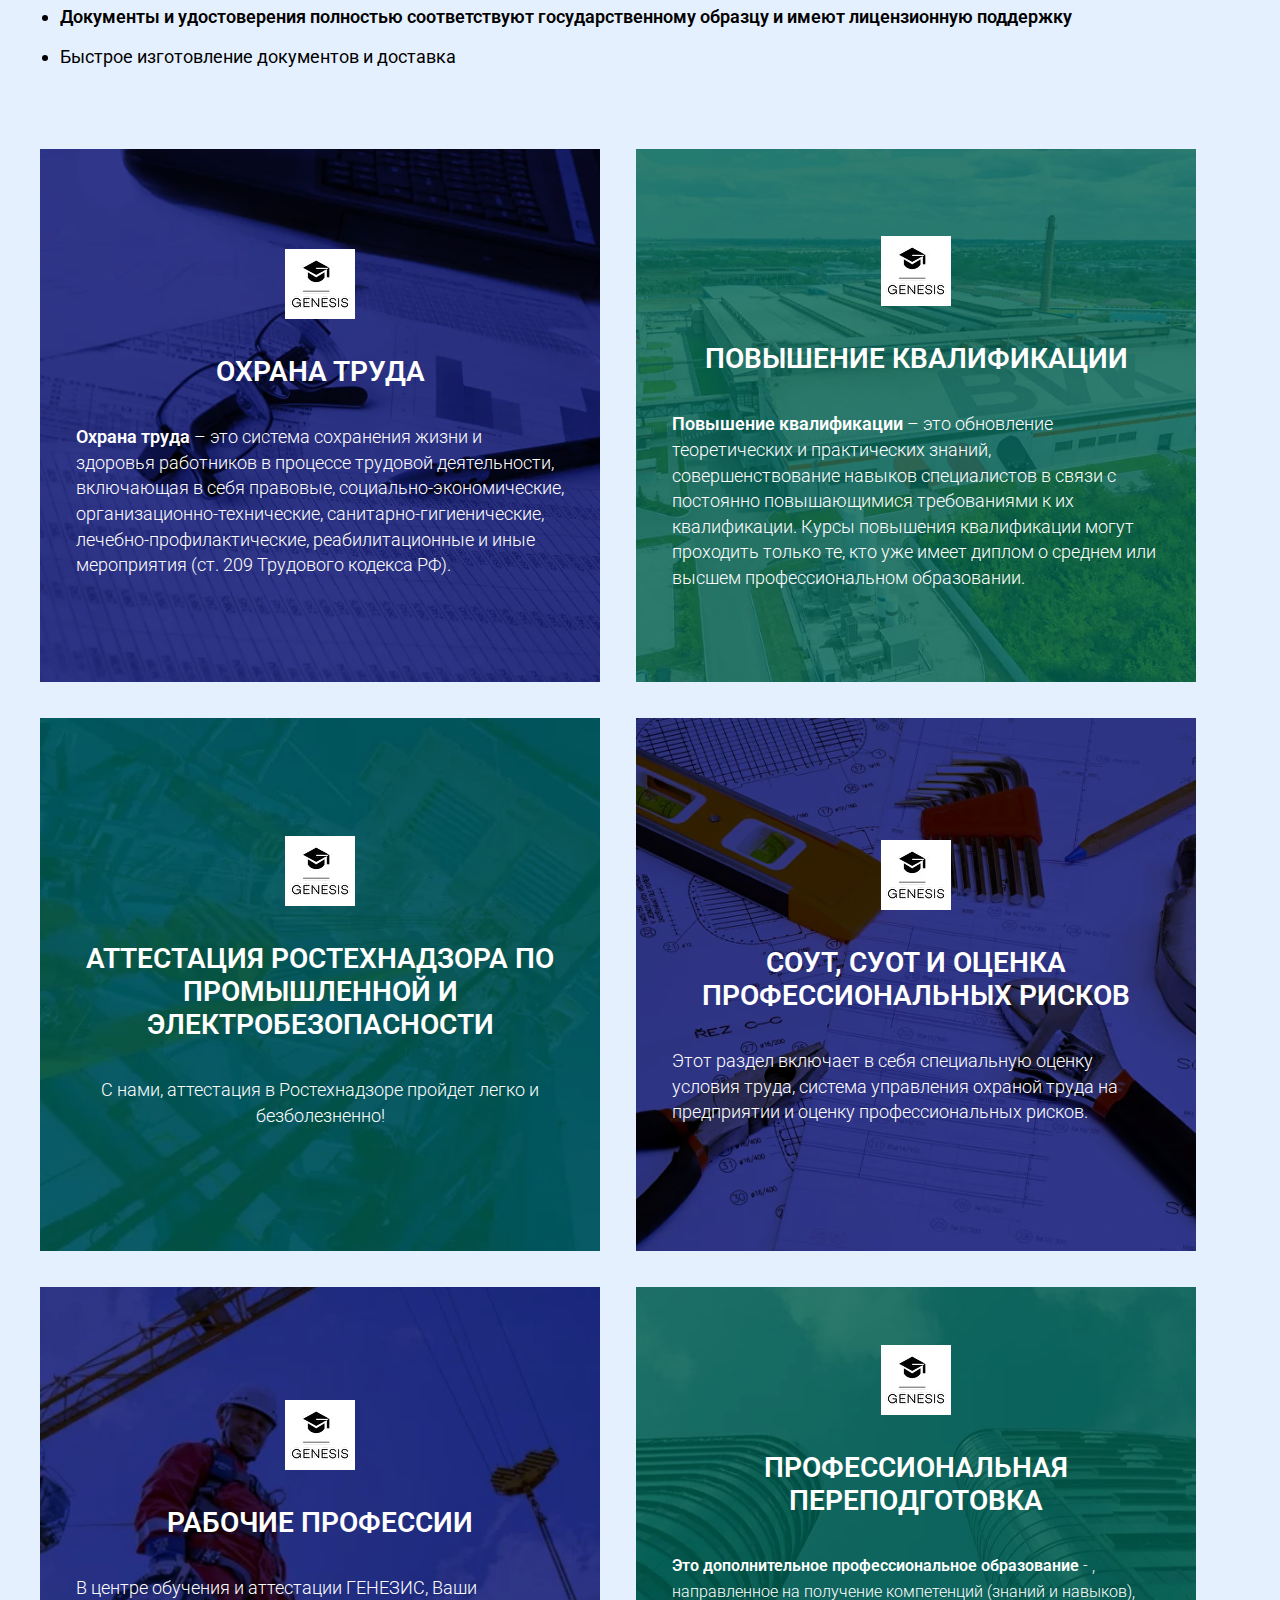
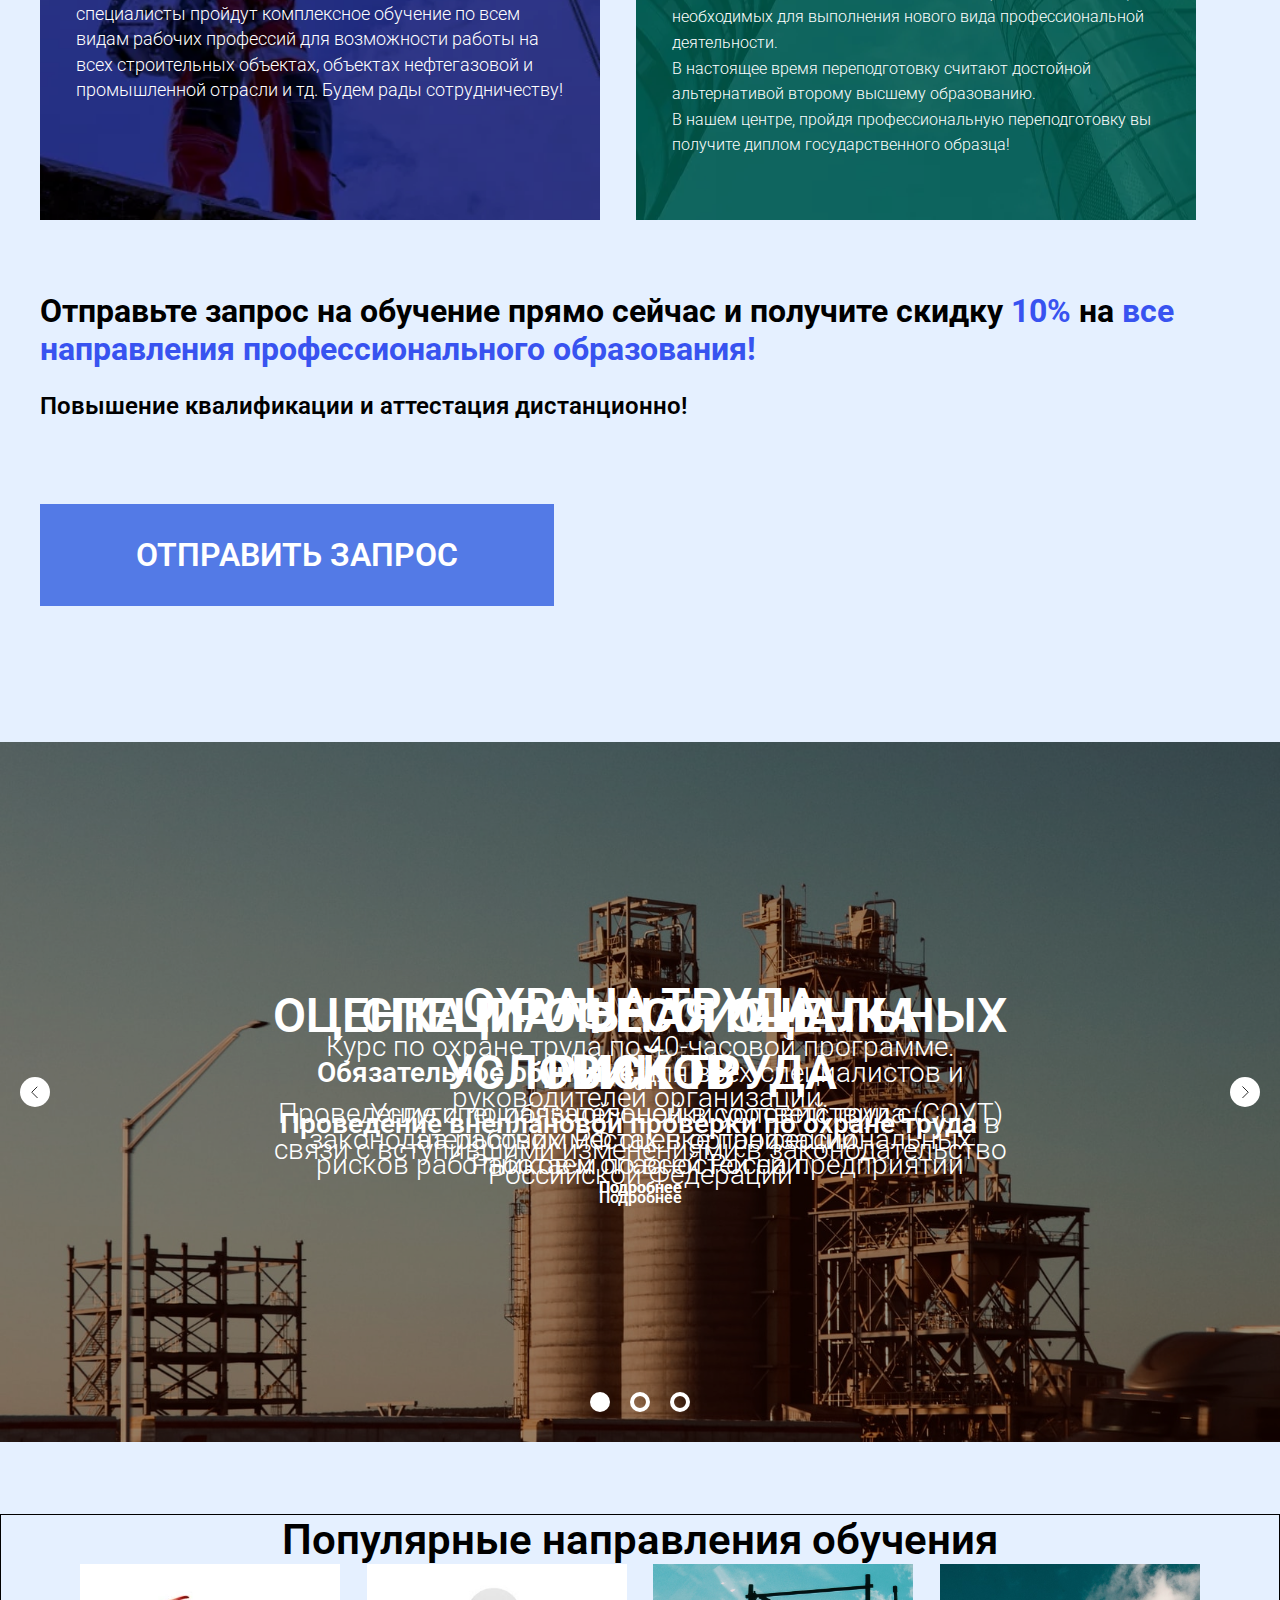
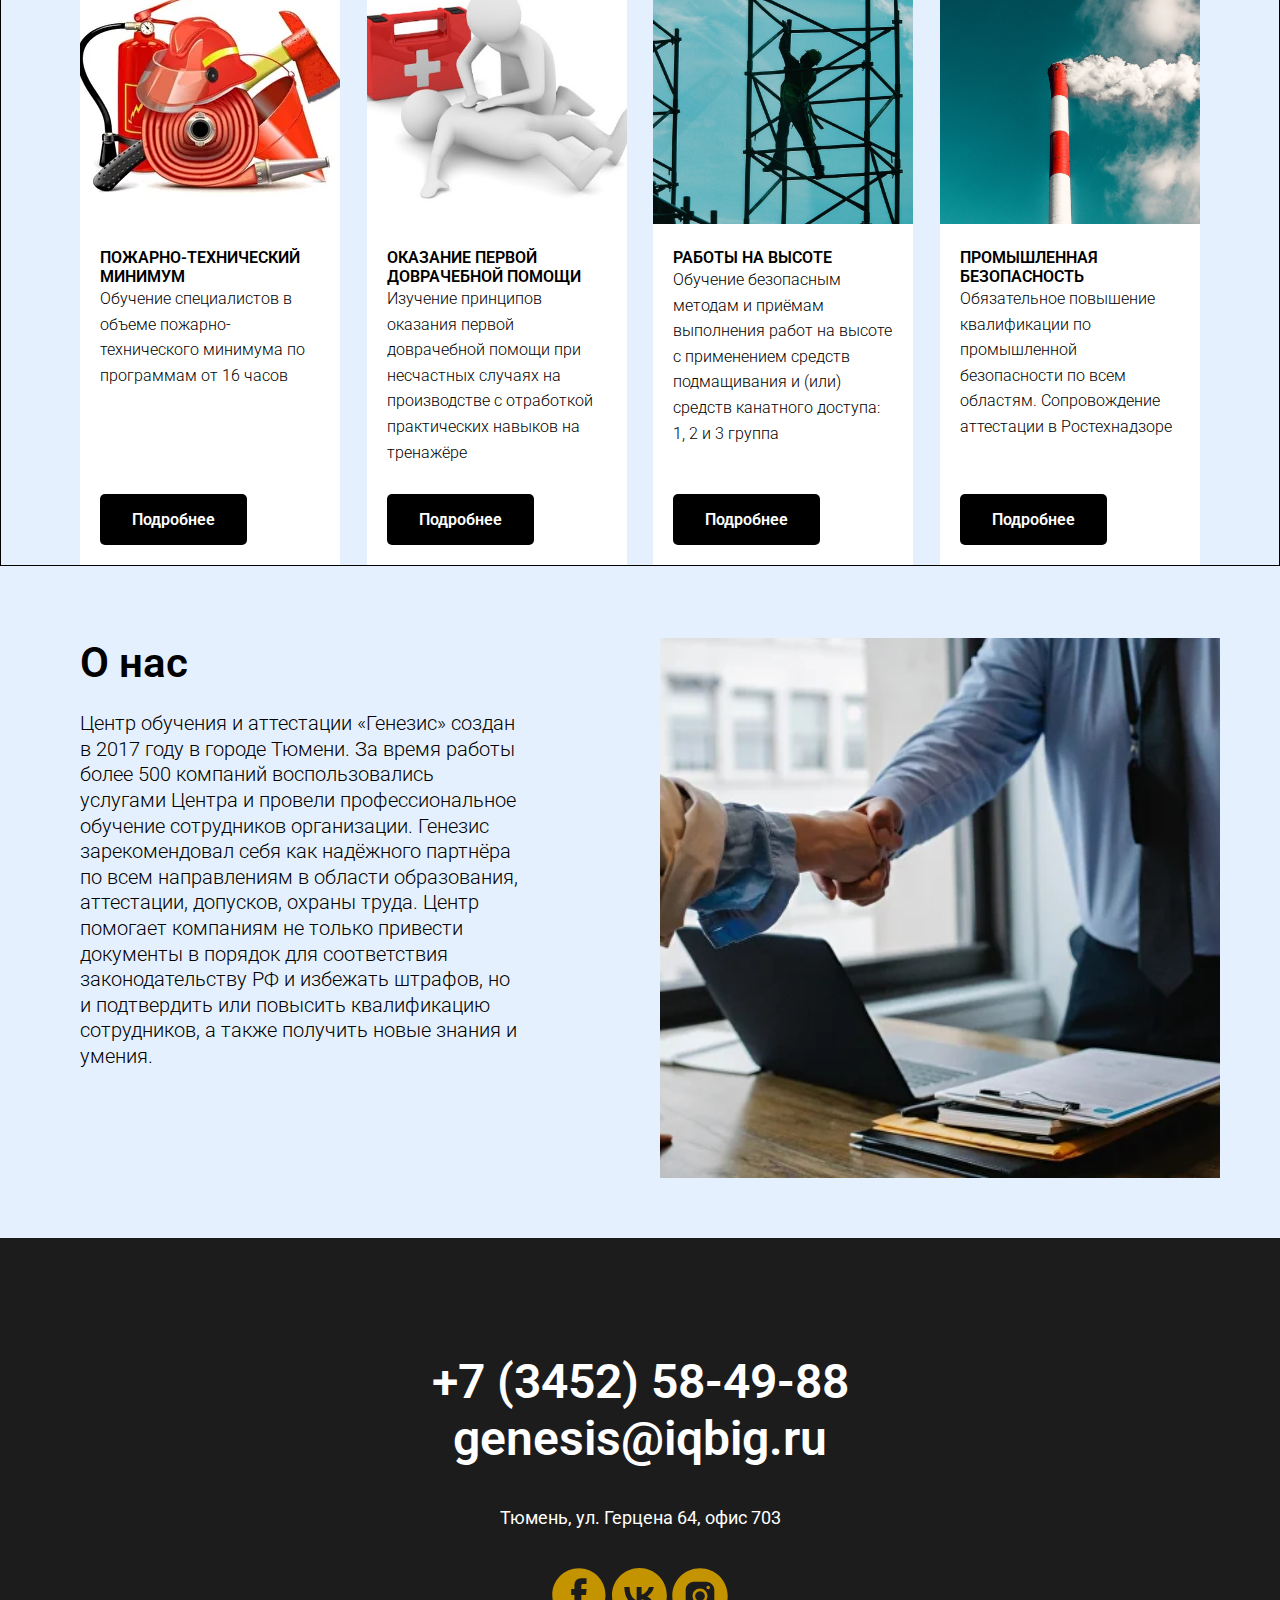
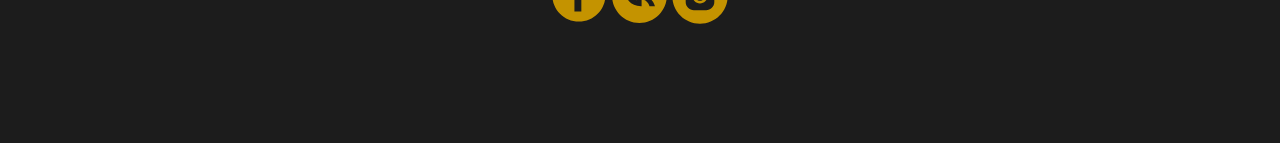
==== commit b3f58c35: "katalog cards added" ====
--- a/index.html
+++ b/index.html
@@ -300,7 +300,7 @@
                     <div class="bold uppercase">Пожарно-технический минимум</div>
                     <div class="description">Обучение специалистов в объеме пожарно-технического минимума по программам от 16 часов</div>
                 </div>
-                <a href=""><div class="card__button bold">Подробнее</div></a>
+                <a href=""><div class="btn-black bold">Подробнее</div></a>
             </div>
 
             <div class="carousel__card">
@@ -309,7 +309,7 @@
                     <div class="bold uppercase">Оказание первой доврачебной помощи</div>
                     <div class="description">Изучение принципов оказания первой доврачебной помощи при несчастных случаях на производстве с отработкой практических навыков на тренажёре</div>
                 </div>
-                <a href=""><div class="card__button bold">Подробнее</div></a>
+                <a href=""><div class="btn-black bold">Подробнее</div></a>
             </div>
 
             <div class="carousel__card">
@@ -318,7 +318,7 @@
                     <div class="bold uppercase">Работы на высоте</div>
                     <div class="description">Обучение безопасным методам и приёмам выполнения работ на высоте с применением средств подмащивания и (или) средств канатного доступа: 1, 2 и 3 группа</div>
                 </div>
-                <a href=""><div class="card__button bold">Подробнее</div></a>
+                <a href=""><div class="btn-black bold">Подробнее</div></a>
             </div>
 
             <div class="carousel__card">
@@ -327,7 +327,7 @@
                     <div class="bold uppercase">Промышленная безопасность</div>
                     <div class="description">Обязательное повышение квалификации по промышленной безопасности по всем областям. Сопровождение аттестации в Ростехнадзоре</div>
                 </div>
-                <a href=""><div class="card__button bold">Подробнее</div></a>
+                <a href=""><div class="btn-black bold">Подробнее</div></a>
             </div>
         </div>
     </div>
--- a/static/scss/style.css
+++ b/static/scss/style.css
@@ -29,86 +29,150 @@
   padding-left: 20px;
 }
 
+.white {
+  color: white;
+}
+
+.bg-white {
+  background-color: white;
+}
+
+.colored {
+  color: #3853f0;
+}
+
+.bold {
+  font-weight: 600;
+}
+
+.light {
+  font-weight: 300;
+}
+
+.uppercase {
+  text-transform: uppercase;
+}
+
+.text-center {
+  text-align: center;
+}
+
+.flex {
+  display: flex;
+}
+.flex.center {
+  justify-content: center;
+  align-items: center;
+}
+.flex.justify-center {
+  justify-content: center;
+}
+.flex.justify-between {
+  justify-content: space-between;
+}
+.flex.align-center {
+  align-items: center;
+}
+.flex.column {
+  flex-direction: column;
+  height: 100%;
+}
+.flex.gap-1 {
+  gap: 1em;
+}
+.flex.gap-15 {
+  gap: 1.5em;
+}
+.flex.wrap {
+  flex-wrap: wrap;
+}
+
+.maxw-360 {
+  max-width: 360px;
+}
+
+.maxw-420 {
+  max-width: 420px;
+}
+
+.maxw-540 {
+  max-width: 540px;
+}
+
+.w100 {
+  width: 100%;
+}
+
+.h100 {
+  height: 100%;
+}
+
+.mx-auto {
+  margin-left: auto;
+  margin-right: auto;
+}
+
+.container {
+  max-width: 1200px;
+  margin: 0 auto;
+}
+
+.section {
+  margin-top: 72px;
+  margin-bottom: 72px;
+}
+
+.border {
+  border: 1px solid black;
+}
+
+.font14 {
+  font-size: 14px;
+}
+
+.font16 {
+  font-size: 16px;
+}
+
+.font18 {
+  font-size: 18px;
+}
+
+.font20 {
+  font-size: 20px;
+}
+
+.font24 {
+  font-size: 24px;
+}
+
+.font28 {
+  font-size: 28px;
+}
+
+.font32 {
+  font-size: 32px;
+}
+
+.font42 {
+  font-size: 42px;
+}
+
+.font48 {
+  font-size: 48px;
+}
+
+.font72 {
+  font-size: 72px;
+}
+
 .fixed {
   position: fixed;
 }
 .fixed.logo, .fixed:has(img) {
   top: 20px;
   left: 20px;
-}
-
-.white {
-  color: white;
-}
-
-.colored {
-  color: #3853f0;
-}
-
-.bold {
-  font-weight: 600;
-}
-
-.uppercase {
-  text-transform: uppercase;
-}
-
-.text-center {
-  text-align: center;
-}
-
-.container {
-  max-width: 1200px;
-  margin: 0 auto;
-}
-
-.section {
-  margin-top: 72px;
-  margin-bottom: 72px;
-}
-
-.border {
-  border: 1px solid black;
-}
-
-.font14 {
-  font-size: 14px;
-}
-
-.font16 {
-  font-size: 16px;
-}
-
-.font18 {
-  font-size: 18px;
-}
-
-.font20 {
-  font-size: 20px;
-}
-
-.font24 {
-  font-size: 24px;
-}
-
-.font28 {
-  font-size: 28px;
-}
-
-.font32 {
-  font-size: 32px;
-}
-
-.font42 {
-  font-size: 42px;
-}
-
-.font48 {
-  font-size: 48px;
-}
-
-.font72 {
-  font-size: 72px;
+  z-index: 10;
 }
 
 .description {
@@ -116,10 +180,18 @@
   font-weight: 300;
 }
 
+.btn-black {
+  display: inline-block;
+  color: white;
+  background-color: black;
+  border-radius: 5px;
+  padding: 1em 2em;
+  margin: 20px;
+}
+
 .logo img {
   width: 100px;
   height: 100px;
-  z-index: 10;
 }
 
 .header {
@@ -174,6 +246,10 @@
 }
 .cover.katalog {
   background-image: url("../img/katalog/hero.jpg");
+}
+.cover.katalog .container {
+  padding: 120px;
+  gap: 40px;
 }
 .cover .wrapper {
   padding-top: 36px;
@@ -468,6 +544,7 @@
   padding: 0 40px;
 }
 .carousel .carousel__card {
+  position: relative;
   width: 260px;
   background-color: white;
 }
@@ -479,14 +556,12 @@
 }
 .carousel .carousel__card .card__text-wrapper {
   padding: 20px;
-}
-.carousel .carousel__card .card__button {
-  display: inline-block;
-  color: white;
-  background-color: black;
-  border-radius: 5px;
-  padding: 15px 30px;
-  margin: 20px;
+  margin-bottom: 80px;
+}
+.carousel .carousel__card .btn-black {
+  position: absolute;
+  bottom: 0;
+  left: 0;
 }
 
 .about-hero {
@@ -504,8 +579,91 @@
   -o-object-fit: cover;
      object-fit: cover;
 }
-.about-hero div, .about-hero img {
+.about-hero div,
+.about-hero img {
   margin: 0 20px;
+}
+
+.katalog-btn {
+  position: relative;
+  overflow: hidden;
+  background-color: #3853f0;
+  padding: 20px 60px;
+  margin-top: 20px;
+}
+.katalog-btn::after {
+  content: "";
+  position: absolute;
+  height: 350%;
+  width: 200%;
+  top: 0;
+  left: -130%;
+  background: rgba(255, 255, 255, 0.8);
+  border-radius: 100%;
+  transform: scale(0);
+  z-index: 1;
+  -webkit-animation-name: ripple;
+          animation-name: ripple;
+  -webkit-animation-duration: 6000ms;
+          animation-duration: 6000ms;
+  -webkit-animation-timing-function: linear;
+          animation-timing-function: linear;
+  -webkit-animation-iteration-count: infinite;
+          animation-iteration-count: infinite;
+}
+
+@-webkit-keyframes ripple {
+  20% {
+    opacity: 0;
+    transform: scale(2.5);
+  }
+  100% {
+    opacity: 0;
+    transform: scale(2.5);
+  }
+}
+
+@keyframes ripple {
+  20% {
+    opacity: 0;
+    transform: scale(2.5);
+  }
+  100% {
+    opacity: 0;
+    transform: scale(2.5);
+  }
+}
+.katalog-cards-wrapper {
+  display: flex;
+  justify-content: space-between;
+  flex-wrap: wrap;
+}
+.katalog-cards-wrapper .katalog-card {
+  position: relative;
+  text-align: center;
+  width: 275px;
+  margin-top: 40px;
+  margin-bottom: 40px;
+}
+.katalog-cards-wrapper .katalog-card img {
+  width: 100%;
+  height: 365px;
+  -o-object-fit: cover;
+     object-fit: cover;
+}
+.katalog-cards-wrapper .katalog-card .text-wrapper {
+  margin-bottom: 48px;
+}
+.katalog-cards-wrapper .katalog-card .text-wrapper div {
+  margin-top: 20px;
+}
+.katalog-cards-wrapper .katalog-card .price s {
+  color: #bdbdbd;
+}
+.katalog-cards-wrapper .katalog-card .btn-wrapper {
+  position: absolute;
+  bottom: 0;
+  width: 100%;
 }
 
 .footer {
